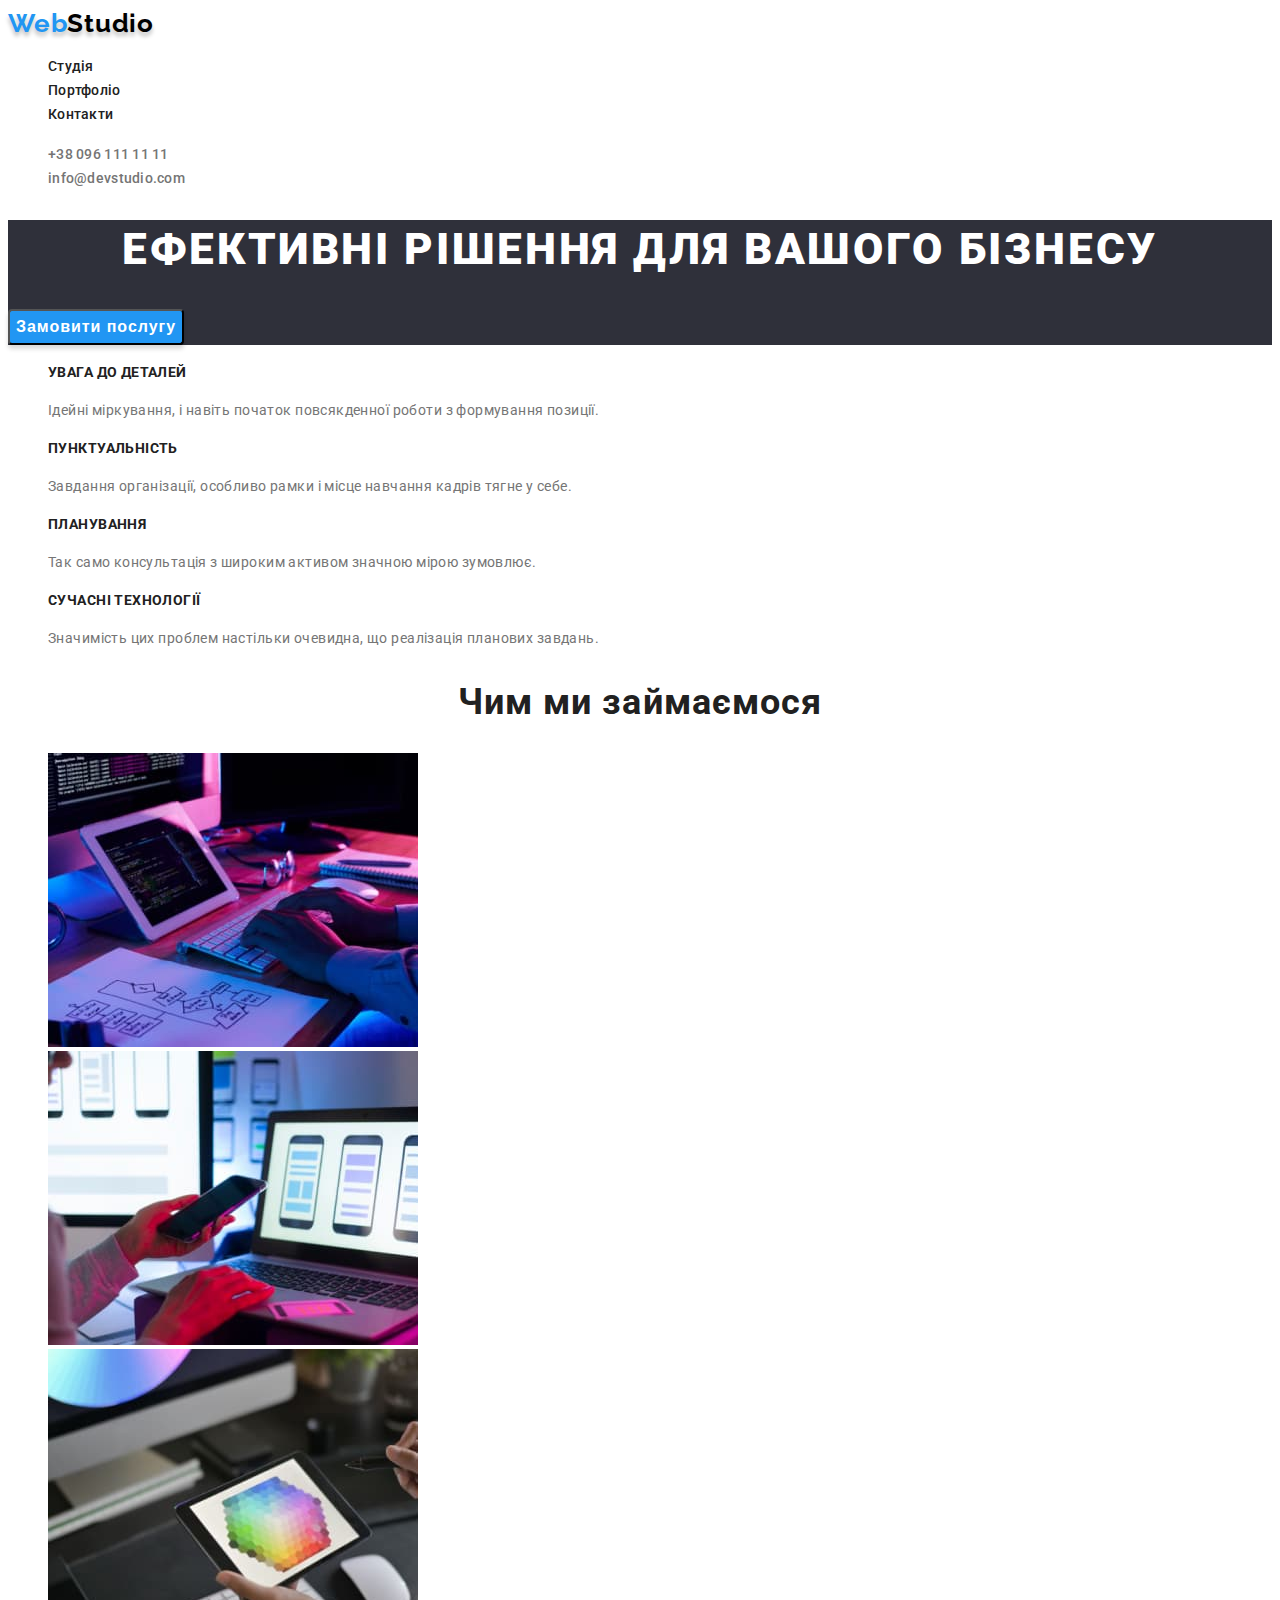
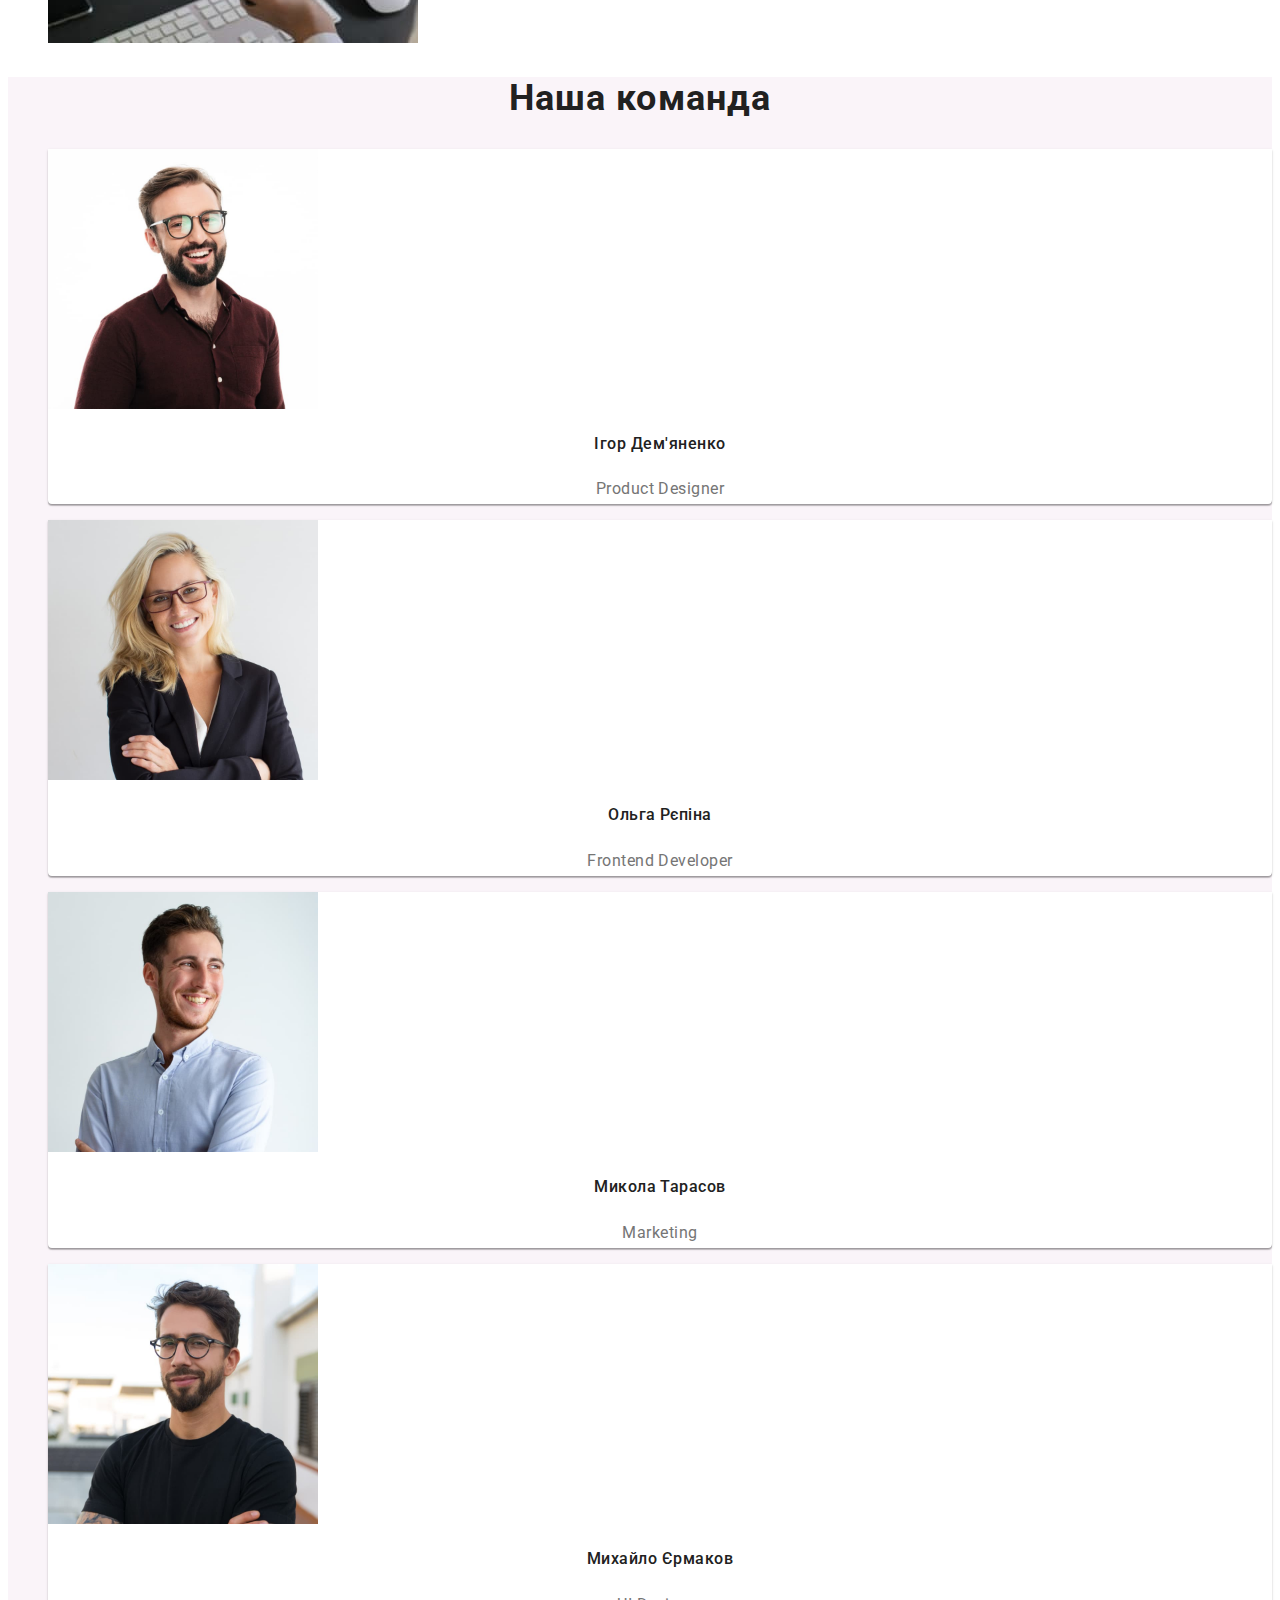
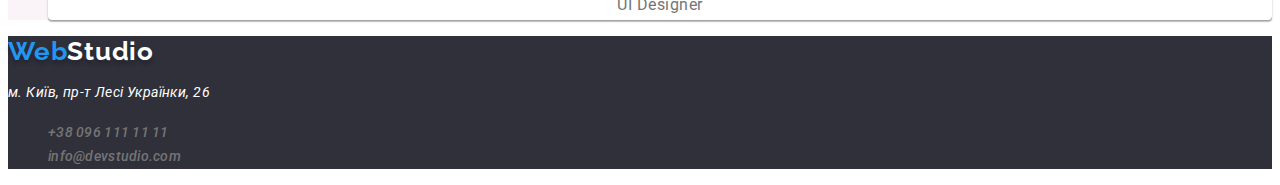
==== index.html @ f735c7c9 "done-hw2" ====
<!DOCTYPE html>
<html lang="uk">
  <head>
    <meta charset="UTF-8" />
    <meta name="viewport" content="width=device-width, initial-scale=1.0" />
    <title>Студія</title>
    <link rel="preconnect" href="https://fonts.googleapis.com" />
    <link rel="preconnect" href="https://fonts.gstatic.com" crossorigin />
    <link
      href="https://fonts.googleapis.com/css2?family=Raleway:wght@700&family=Roboto:wght@400;500;700;900&display=swap"
      rel="stylesheet"
    />
    <link rel="stylesheet" href="./css/styles.css" />
  </head>
  <body>
    <header class="header">
      <a class="logo link" href="index.html" lang="eu"
        >Web<span class="logo-color">Studio</span></a
      >
      <nav class="header-nav">
        <ul class="header-menu list">
          <li class="menu-item">
            <a class="menu-link link" href="index.html">Студія</a>
          </li>
          <li class="menu-item">
            <a class="menu-link link" href="portfolio.html">Портфоліо</a>
          </li>
          <li class="menu-item">
            <a class="menu-link link" href="#address">Контакти</a>
          </li>
        </ul>
      </nav>
      <ul class="contacts list">
        <li class="contacts-item">
          <a class="contacts-link link" href="tel:+380961111111"
            >+38 096 111 11 11</a
          >
        </li>
        <li class="contacts-item">
          <a class="contacts-link link" href="mailto:info@devstudio.com"
            >info@devstudio.com</a
          >
        </li>
      </ul>
    </header>
    <main class="main">
      <!-- Hero -->
      <section class="hero">
        <h1 class="hero-title">Ефективні рішення для вашого бізнесу</h1>
        <button type="button" class="hero-button">Замовити послугу</button>
      </section>

      <!--Наші переваги-->
      <section class="advantages">
        <h2 class="hiden-title visually-hidden">Наші переваги</h2>
        <ul class="advantages-list list">
          <li class="advantages-item">
            <h3 class="advantages-list-title">УВАГА ДО ДЕТАЛЕЙ</h3>
            <p class="advantages-text">
              Ідейні міркування, і навіть початок повсякденної роботи з
              формування позиції.
            </p>
          </li>
          <li class="advantages-item">
            <h3 class="advantages-list-title">ПУНКТУАЛЬНІСТЬ</h3>
            <p class="advantages-text">
              Завдання організації, особливо рамки і місце навчання кадрів тягне
              у себе.
            </p>
          </li>
          <li class="advantages-item">
            <h3 class="advantages-list-title">ПЛАНУВАННЯ</h3>
            <p class="advantages-text">
              Так само консультація з широким активом значною мірою зумовлює.
            </p>
          </li>
          <li class="advantages-item">
            <h3 class="advantages-list-title">СУЧАСНІ ТЕХНОЛОГІЇ</h3>
            <p class="advantages-text">
              Значимість цих проблем настільки очевидна, що реалізація планових
              завдань.
            </p>
          </li>
        </ul>
      </section>

      <!--Наші послуги-->
      <section class="services">
        <h2 class="services-title">Чим ми займаємося</h2>
        <ul class="services-list list">
          <li class="services-item">
            <img
              src="./images/box.jpg"
              alt="розробка сайтів"
              width="370"
              height="294"
            />
          </li>
          <li class="services-item">
            <img
              src="./images/box2.jpg"
              alt="розробка мобільних додатків"
              width="370"
              height="294"
            />
          </li>
          <li class="services-item">
            <img
              src="./images/box3.jpg"
              alt="веб дизайн"
              width="370"
              height="294"
            />
          </li>
        </ul>
      </section>

      <!--Наша команда-->
      <section class="team">
        <h2 class="team-title">Наша команда</h2>
        <ul class="team-list list">
          <li class="team-item">
            <img
              src="./images/team/team1.jpg"
              alt="Фото"
              width="270"
              height="260"
            />
            <h3 class="team-list-title">Ігор Дем'яненко</h3>
            <p class="team-text">Product Designer</p>
          </li>
          <li class="team-item">
            <img
              src="./images/team/team2.jpg"
              alt="Фото"
              width="270"
              height="260"
            />
            <h3 class="team-list-title">Ольга Рєпіна</h3>
            <p class="team-text">Frontend Developer</p>
          </li>
          <li class="team-item">
            <img
              src="./images/team/team3.jpg"
              alt="Фото"
              width="270"
              height="260"
            />
            <h3 class="team-list-title">Микола Тарасов</h3>
            <p class="team-text">Marketing</p>
          </li>
          <li class="team-item">
            <img
              src="./images/team/team4.jpg"
              alt="Фото"
              width="270"
              height="260"
            />
            <h3 class="team-list-title">Михайло Єрмаков</h3>
            <p class="team-text">UI Designer</p>
          </li>
        </ul>
      </section>
    </main>
    <footer class="footer">
      <a class="logo link" href="index.html" lang="eu"
        >Web<span class="logo-color-footer">Studio</span></a
      >
      <address id="address">
        <p class="address-text">м. Київ, пр-т Лесі Українки, 26</p>
        <ul class="contacts list">
          <li class="contacts-item">
            <a class="contacts-link link" href="tel:+380961111111"
              >+38 096 111 11 11</a
            >
          </li>
          <li class="contacts-item">
            <a class="contacts-link link" href="mailto:info@devstudio.com"
              >info@devstudio.com</a
            >
          </li>
        </ul>
      </address>
    </footer>
  </body>
</html>
---- css/styles.css ----
:root {
    --main-color: #fff;
    --first-color: #2F303A;
    --second-color: #FAF4F9;
    --first-text-color: #212121;
    --second-text-color: #757575;
    --hover-color: #2196F3;
    --button-first-color: #2196F3;
    --button-second-color: #FAF4F9;
    --first-lh: 1.71;
    --second-lh: 1.87;
}


body {
    font-family: "Roboto", sans-serif;
    font-style: normal;
    background-color: var(--main-color);
    color: var(--first-text-color);
}


.logo {
    text-shadow: 0px 4px 4px rgba(0, 0, 0, 0.25);
    font-family: "Raleway", sans-serif;
    font-size: 26px;
    font-weight: 700;
    line-height: 1.19;
    letter-spacing: 0.78px;
    color: var(--hover-color);
}

.logo-color {
    color: #000;
}

.logo-color-footer {
    color: var(--main-color);
}

.list {
    list-style: none;
}


.link {
    text-decoration: none;
    
}

.hiden-title, .services-title, .team-title {
    text-align: center;
    font-size: 36px;
    line-height: 1.17;
    letter-spacing: 1.08px;
}

.visually-hidden {
    position: absolute;
    width: 1px;
    height: 1px;
    margin: -1px;
    border: 0;
    padding: 0;

    white-space: nowrap;
    clip-path: inset(100%);
    clip: rect(0 0 0 0);
    overflow: hidden;
}


/*--------------------------------------- header -----------------------------------------------------*/ 

.menu-link {
    color: var(--first-text-color);
    font-size: 14px;
    font-weight: 500;
    line-height: var(--first-lh);
    letter-spacing: 0.28px;
}

.menu-link:hover, .menu-link:focus {
    color: var(--hover-color);
}

.contacts-link {
    color: var(--second-text-color);
    font-size: 14px;
    font-weight: 500;
    line-height: var(--first-lh);
    letter-spacing: 0.28px;
}
 .contacts-link:hover, .contacts-link:focus {
    color: var(--hover-color);
 }

/*--------------------------------------- hero -----------------------------------------------------*/

 .hero {
    background-color: var(--first-color)
    ;
 }

 .hero-title {
    color: var(--main-color); 
    text-align: center;
    font-size: 44px;
    font-weight: 900;
    line-height: 1.36;
    letter-spacing: 2.64px;
    text-transform: uppercase;
 }

 .hero-button {
    border-radius: 4px;
    background-color: var(--button-first-color);
    color: var(--main-color);
    text-align: center;
    font-size: 16px;
    font-weight: 700;
    line-height: var(--second-lh);
    letter-spacing: 0.96px;
    box-shadow: 0px 4px 4px 0px rgba(0, 0, 0, 0.15);
    cursor: pointer;
 }

 .hero-button:hover, .hero-button:focus {
    background-color: var(--main-color);
    color: var(--hover-color);
 }

 /*--------------------------------------- advantages -----------------------------------------------------*/


.advantages-list-title {
    font-size: 14px;
    font-weight: 700;
    line-height: var(--first-lh);
    letter-spacing: 0.42px;
    text-transform: uppercase;
}

.advantages-text {
    color: var(--second-text-color);
    font-size: 14px;
    line-height: var(--first-lh);
    letter-spacing: 0.42px;
}

 /*--------------------------------------- team -----------------------------------------------------*/

.team {
    background-color: var(--second-color);
}

.team-list-title {
    text-align: center;
    font-size: 16px;
    font-weight: 500;
    line-height: var(--second-lh);
    letter-spacing: 0.48px;
}

.team-text {
    color: var(--second-text-color);
    text-align: center;
    font-size: 16px;
    line-height: var(--second-lh);
    letter-spacing: 0.48px;
}

.team-item {
    border-radius: 0px 0px 4px 4px;
    background-color: var(--main-color);
    box-shadow: 0px 2px 1px 0px rgba(0, 0, 0, 0.20), 0px 1px 1px 0px rgba(0, 0, 0, 0.14), 0px 1px 3px 0px rgba(0, 0, 0, 0.12);
}


/*--------------------------------------- footer -----------------------------------------------------*/
.footer {
    background-color: var(--first-color);
}

.address-text {
    color: var(--main-color);
    font-size: 14px;
    line-height: var(--first-lh);
    letter-spacing: 0.42px;
}


/* ********************************************** PORTFOLIO ****************************************************** */

.portfolio-button {
    color: var(--first-text-color);
    text-align: center;
    font-size: 16px;
    font-weight: 500;
    line-height: 1.62;
    letter-spacing: 0.48px;
    border-radius: 4px;
    background-color: var(--button-second-color);
    box-shadow: 0px 2px 2px 0px rgba(0, 0, 0, 0.12), 0px 1px 2px 0px rgba(0, 0, 0, 0.08), 0px 3px 1px 0px rgba(0, 0, 0, 0.10);
    cursor: pointer;

}

.portfolio-button:hover, .portfolio-button:focus {
    background-color: var(--hover-color);
    color: var(--main-color);
}

.portfolio-item-title {
    color: var(--first-text-color);
    font-size: 18px;
    font-weight: 700;
    line-height: 2;
    letter-spacing: 1.08px;
}

.portfolio-text {
        color: var(--second-text-color);
        font-size: 16px;
        line-height: var(--second-lh);
        letter-spacing: 0.48px;
}
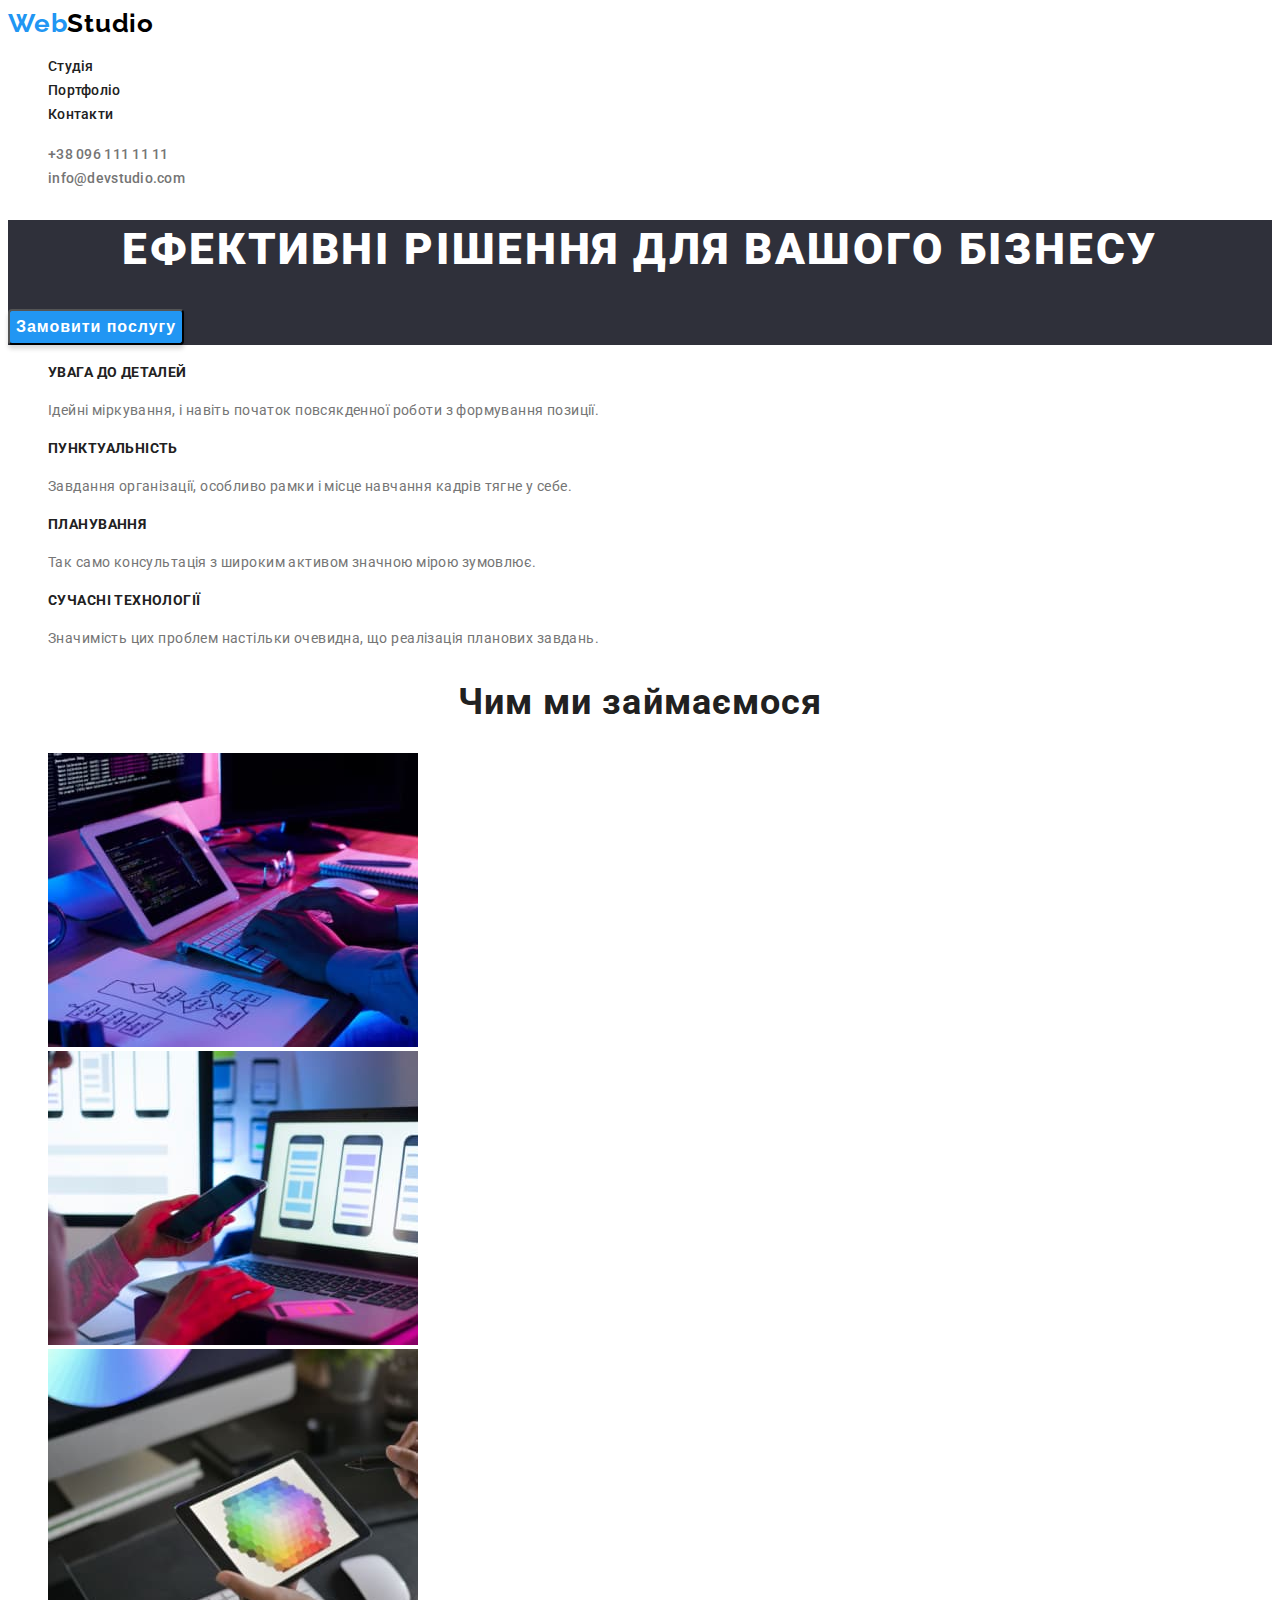
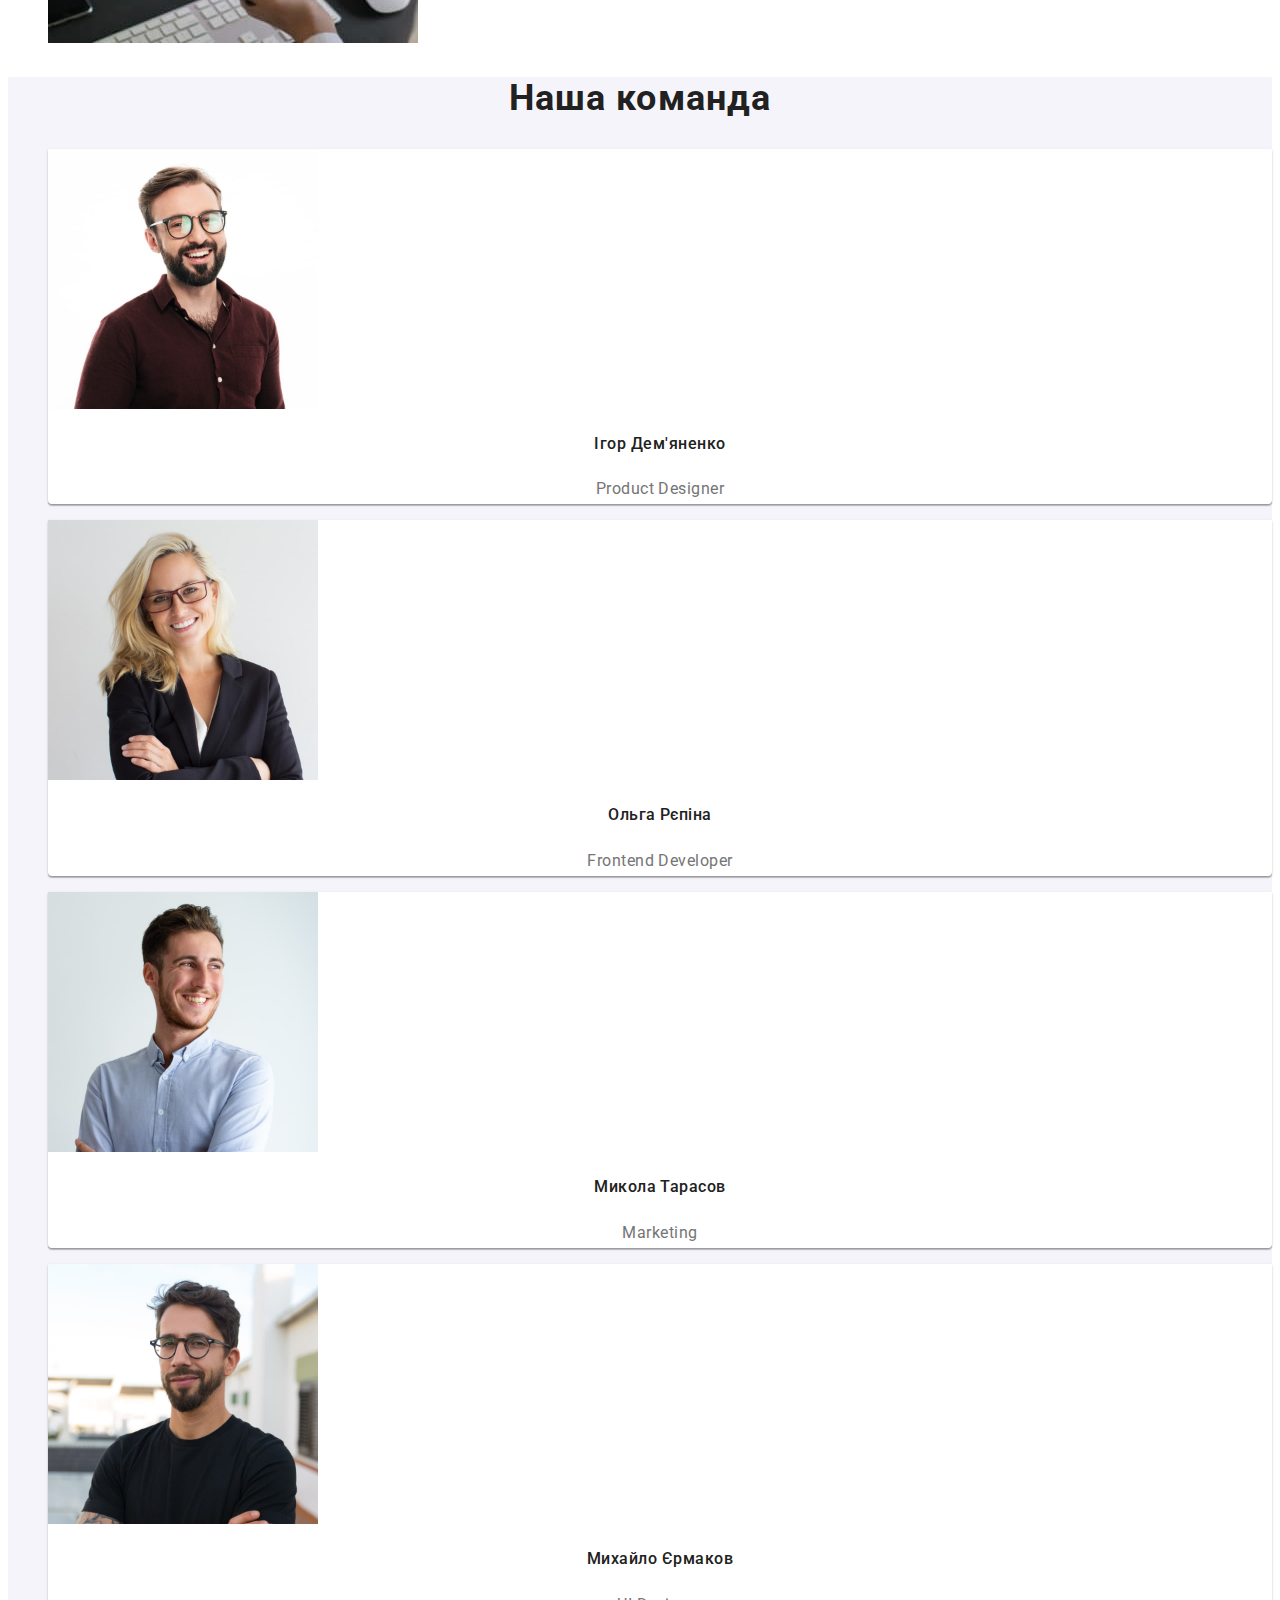
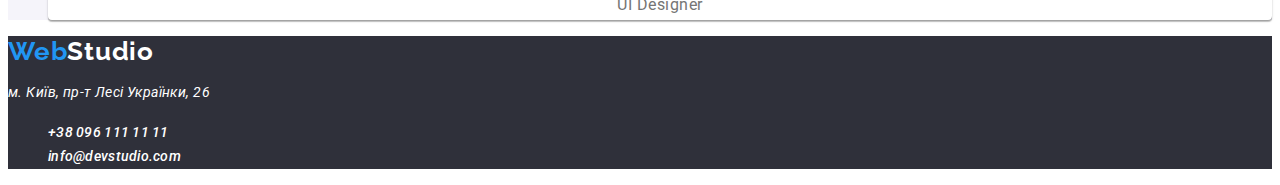
==== commit edc8cd43: "done" ====
--- a/index.html
+++ b/index.html
@@ -170,12 +170,16 @@
         <p class="address-text">м. Київ, пр-т Лесі Українки, 26</p>
         <ul class="contacts list">
           <li class="contacts-item">
-            <a class="contacts-link link" href="tel:+380961111111"
+            <a
+              class="contacts-link link contacst-footer"
+              href="tel:+380961111111"
               >+38 096 111 11 11</a
             >
           </li>
           <li class="contacts-item">
-            <a class="contacts-link link" href="mailto:info@devstudio.com"
+            <a
+              class="contacts-link link contacst-footer"
+              href="mailto:info@devstudio.com"
               >info@devstudio.com</a
             >
           </li>
--- a/css/styles.css
+++ b/css/styles.css
@@ -1,12 +1,12 @@
 :root {
     --main-color: #fff;
     --first-color: #2F303A;
-    --second-color: #FAF4F9;
+    --second-color: #F5F4FA;
     --first-text-color: #212121;
     --second-text-color: #757575;
     --hover-color: #2196F3;
     --button-first-color: #2196F3;
-    --button-second-color: #FAF4F9;
+    --button-second-color: #F5F4FA;
     --first-lh: 1.71;
     --second-lh: 1.87;
 }
@@ -21,7 +21,6 @@
 
 
 .logo {
-    text-shadow: 0px 4px 4px rgba(0, 0, 0, 0.25);
     font-family: "Raleway", sans-serif;
     font-size: 26px;
     font-weight: 700;
@@ -189,10 +188,14 @@
     letter-spacing: 0.42px;
 }
 
+.contacst-footer {
+    color: var(--main-color);
+}
+
 
 /* ********************************************** PORTFOLIO ****************************************************** */
 
-.portfolio-button {
+.filtr-button {
     color: var(--first-text-color);
     text-align: center;
     font-size: 16px;
@@ -206,7 +209,7 @@
 
 }
 
-.portfolio-button:hover, .portfolio-button:focus {
+.filtr-button:hover, .filtr-button:focus {
     background-color: var(--hover-color);
     color: var(--main-color);
 }
@@ -220,8 +223,8 @@
 }
 
 .portfolio-text {
-        color: var(--second-text-color);
-        font-size: 16px;
-        line-height: var(--second-lh);
-        letter-spacing: 0.48px;
+    color: var(--second-text-color);
+    font-size: 16px;
+    line-height: var(--second-lh);
+    letter-spacing: 0.48px;
 }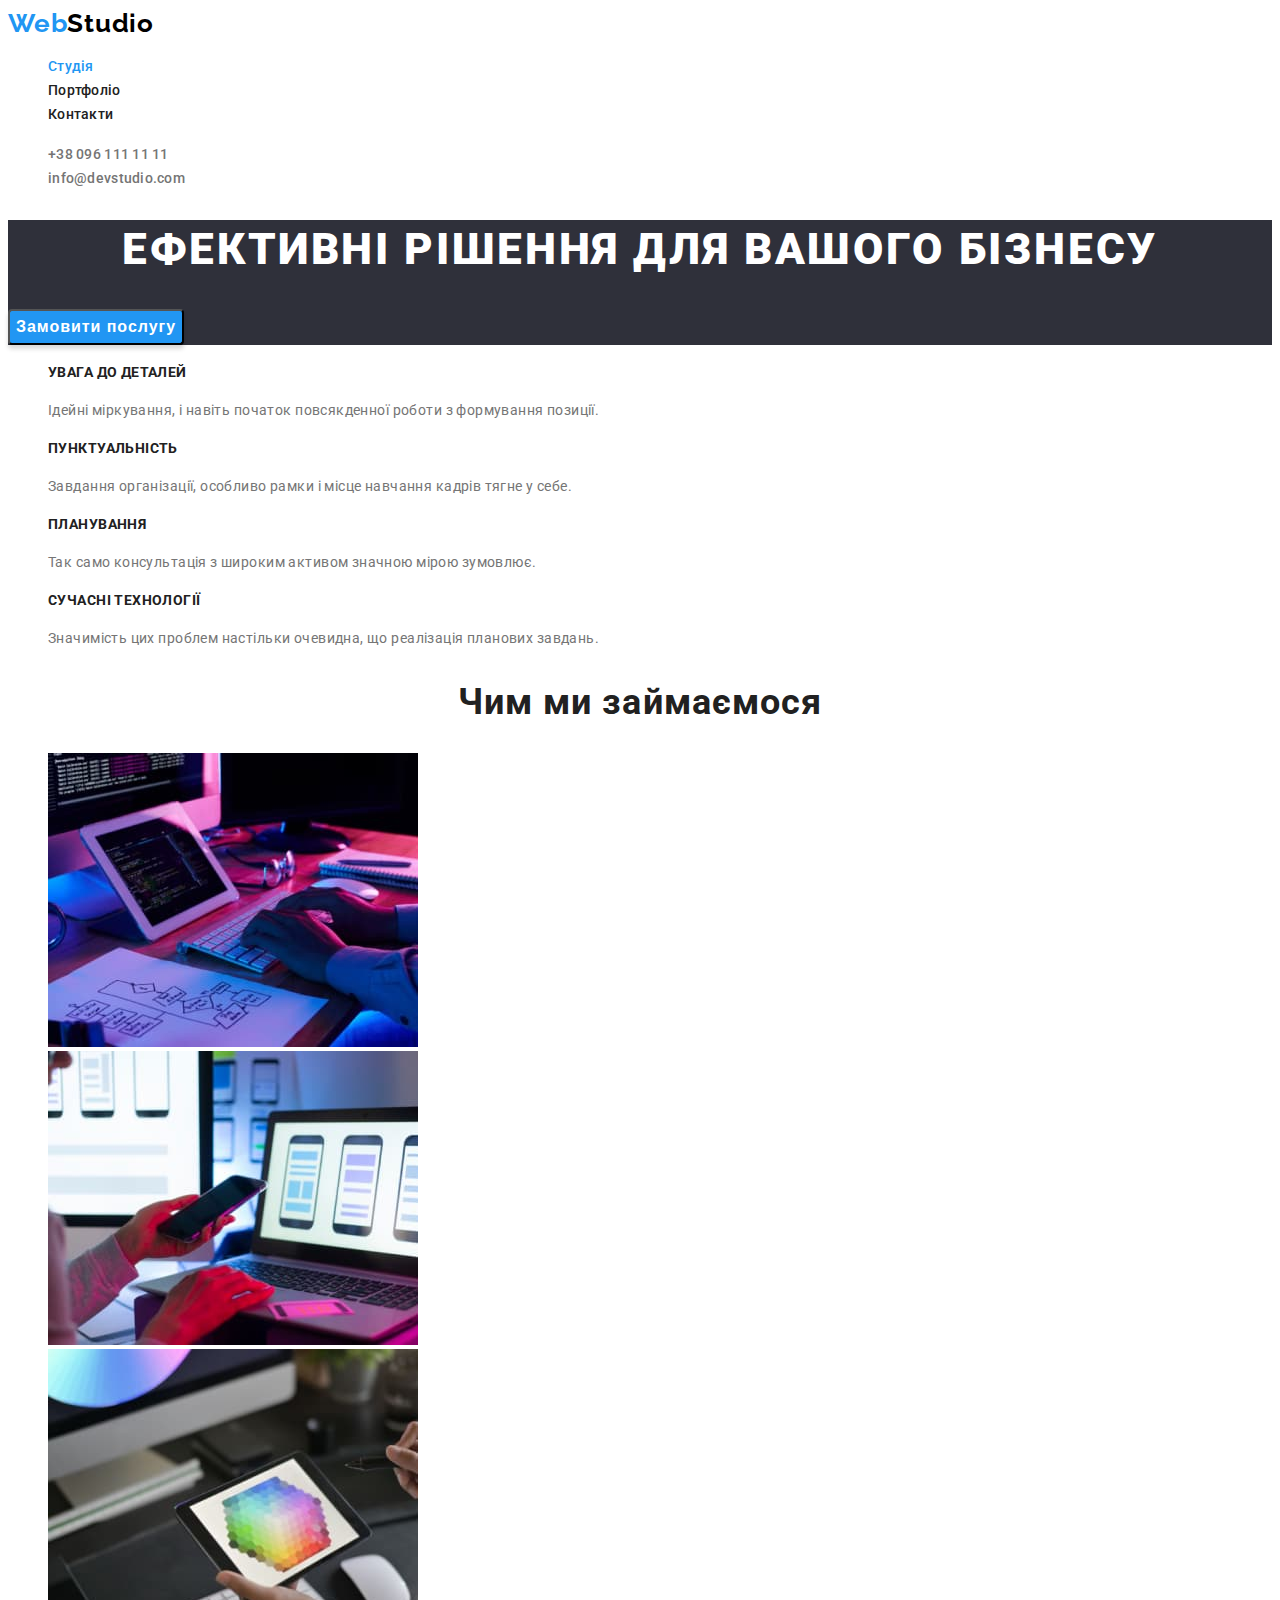
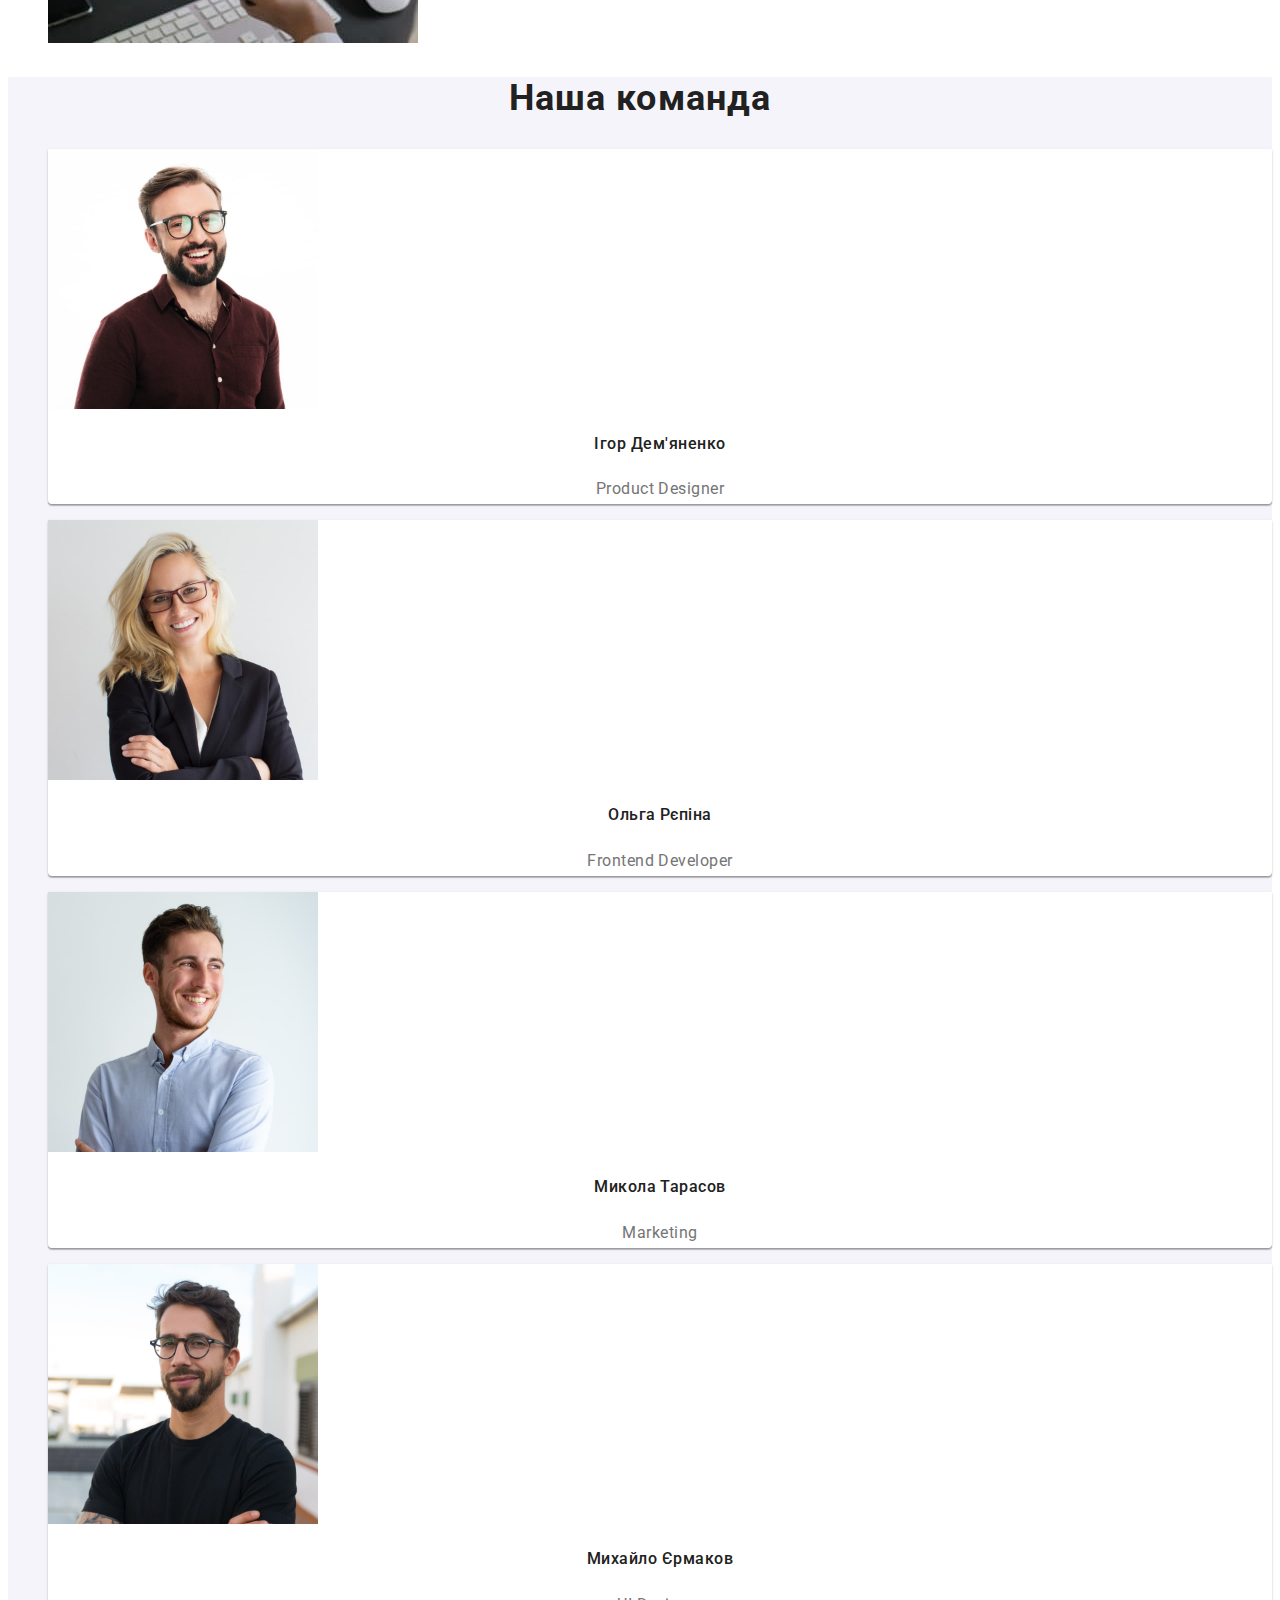
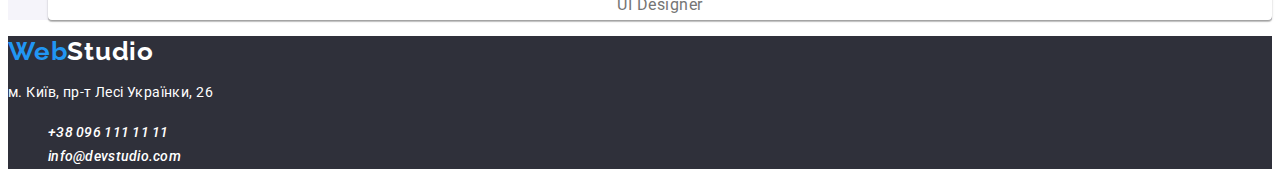
==== commit cd5df319: "done" ====
--- a/index.html
+++ b/index.html
@@ -20,7 +20,7 @@
       <nav class="header-nav">
         <ul class="header-menu list">
           <li class="menu-item">
-            <a class="menu-link link" href="index.html">Студія</a>
+            <a class="menu-link link index-color" href="index.html">Студія</a>
           </li>
           <li class="menu-item">
             <a class="menu-link link" href="portfolio.html">Портфоліо</a>
--- a/css/styles.css
+++ b/css/styles.css
@@ -68,7 +68,6 @@
     overflow: hidden;
 }
 
-
 /*--------------------------------------- header -----------------------------------------------------*/ 
 
 .menu-link {
@@ -78,10 +77,9 @@
     line-height: var(--first-lh);
     letter-spacing: 0.28px;
 }
-
-.menu-link:hover, .menu-link:focus {
-    color: var(--hover-color);
-}
+ .menu-link:hover, .menu-link:focus {
+    color: var(--hover-color);
+ }
 
 .contacts-link {
     color: var(--second-text-color);
@@ -94,6 +92,13 @@
     color: var(--hover-color);
  }
 
+ .index-color {
+    color: var(--hover-color);
+ }
+
+ .portfolio-color {
+    color: var(--hover-color);
+ }
 /*--------------------------------------- hero -----------------------------------------------------*/
 
  .hero {
@@ -186,6 +191,7 @@
     font-size: 14px;
     line-height: var(--first-lh);
     letter-spacing: 0.42px;
+    font-style: normal;
 }
 
 .contacst-footer {
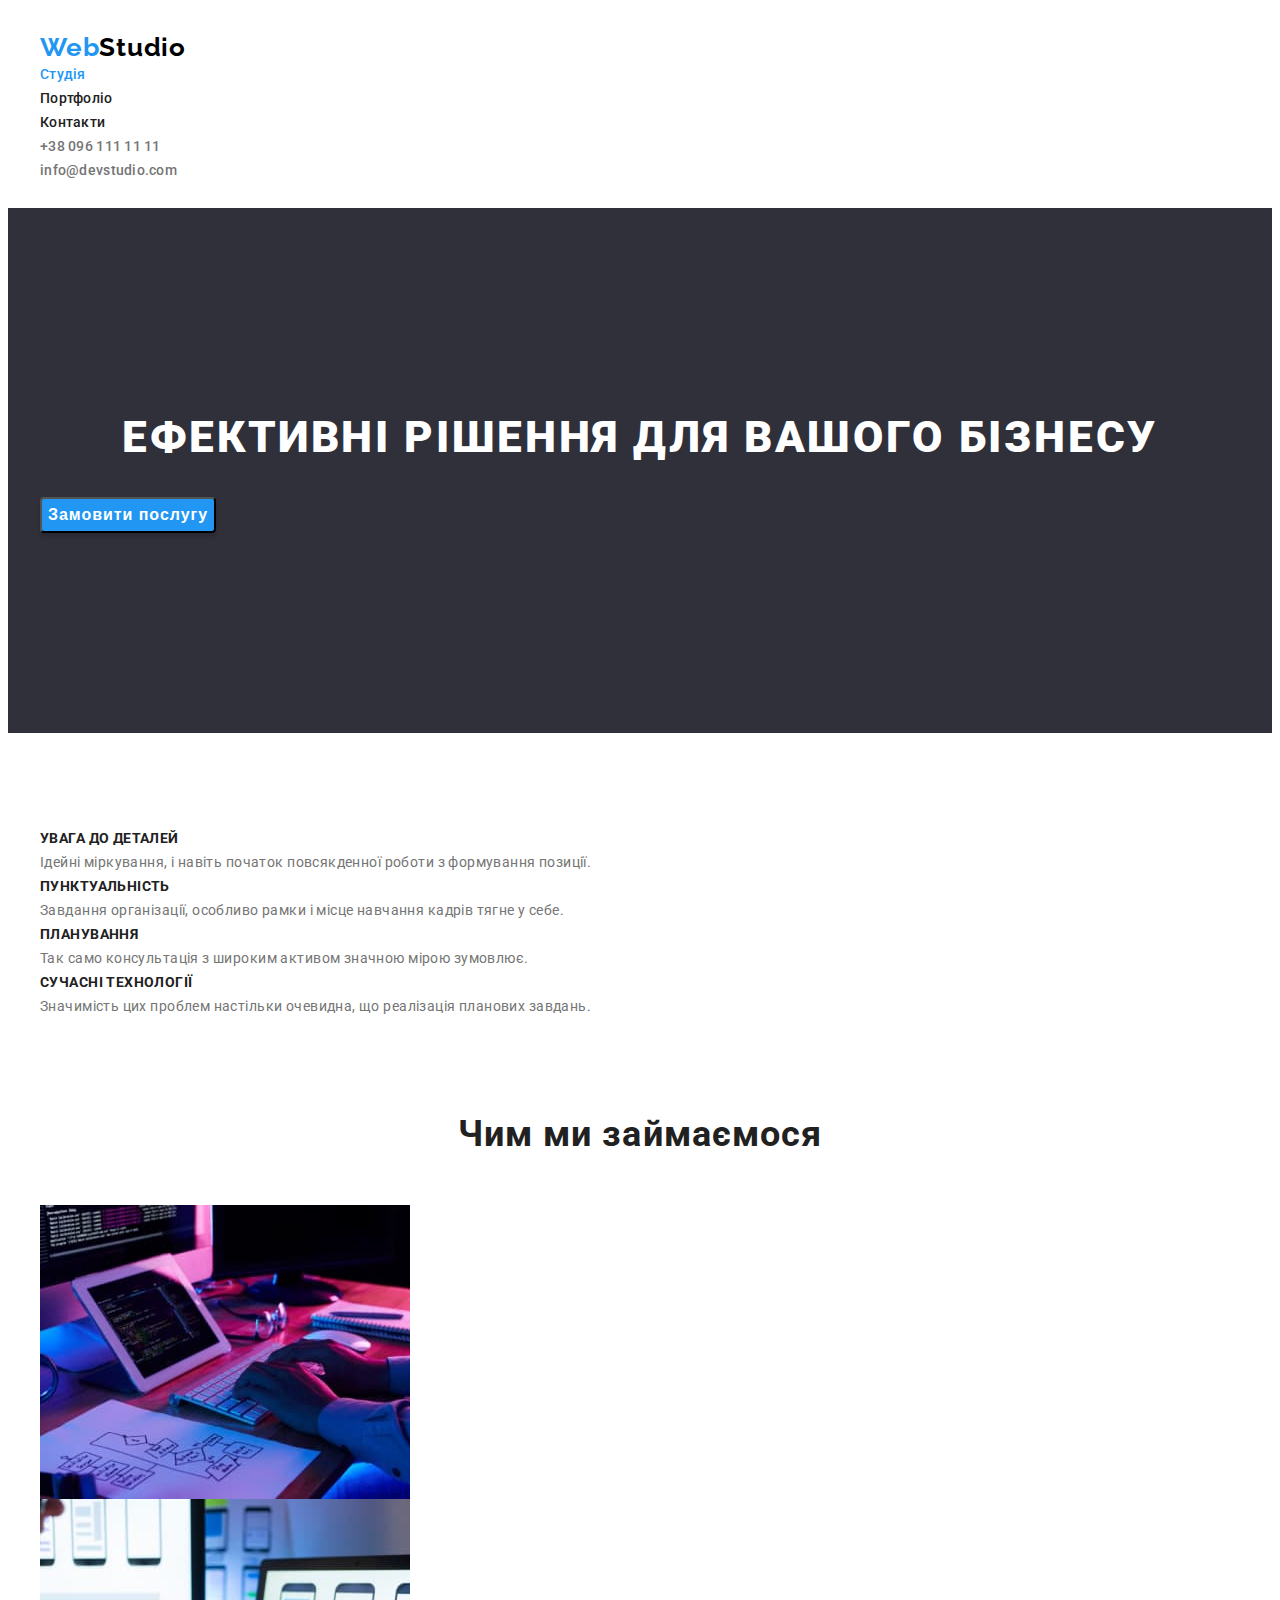
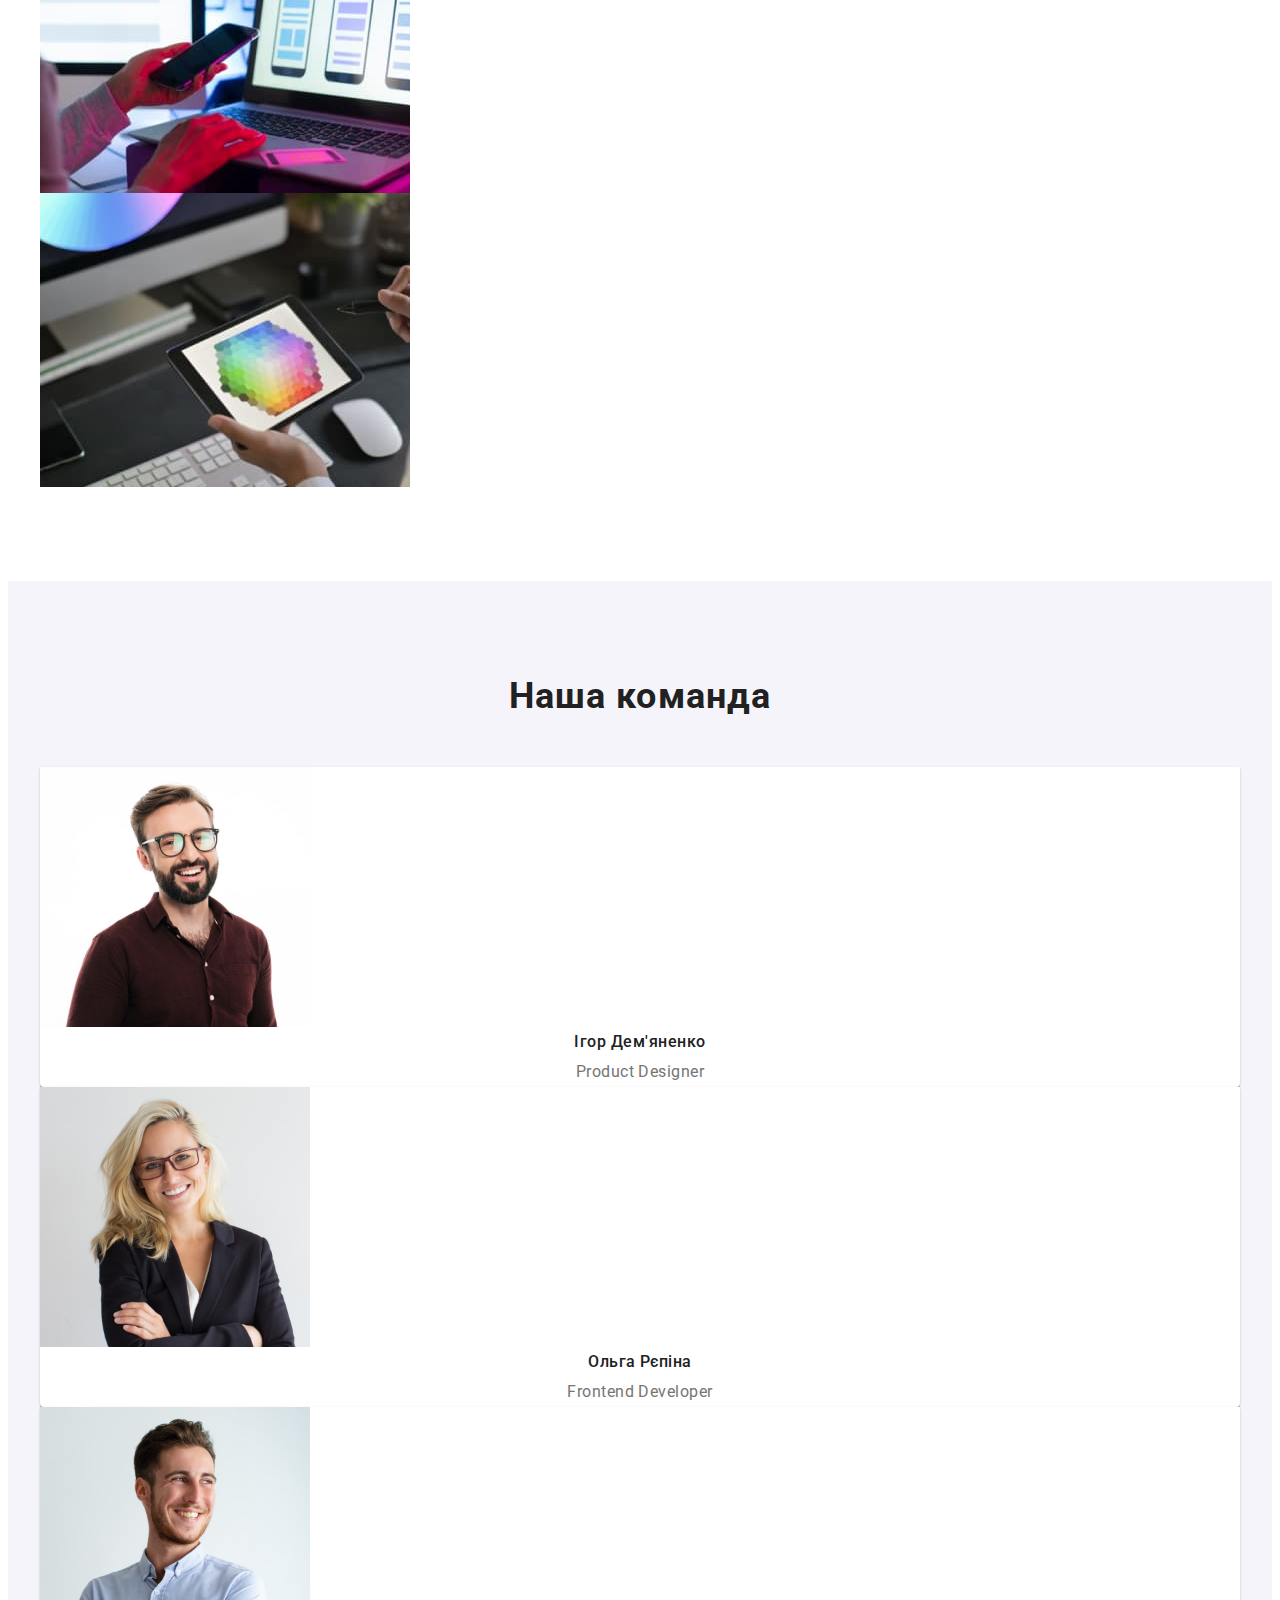
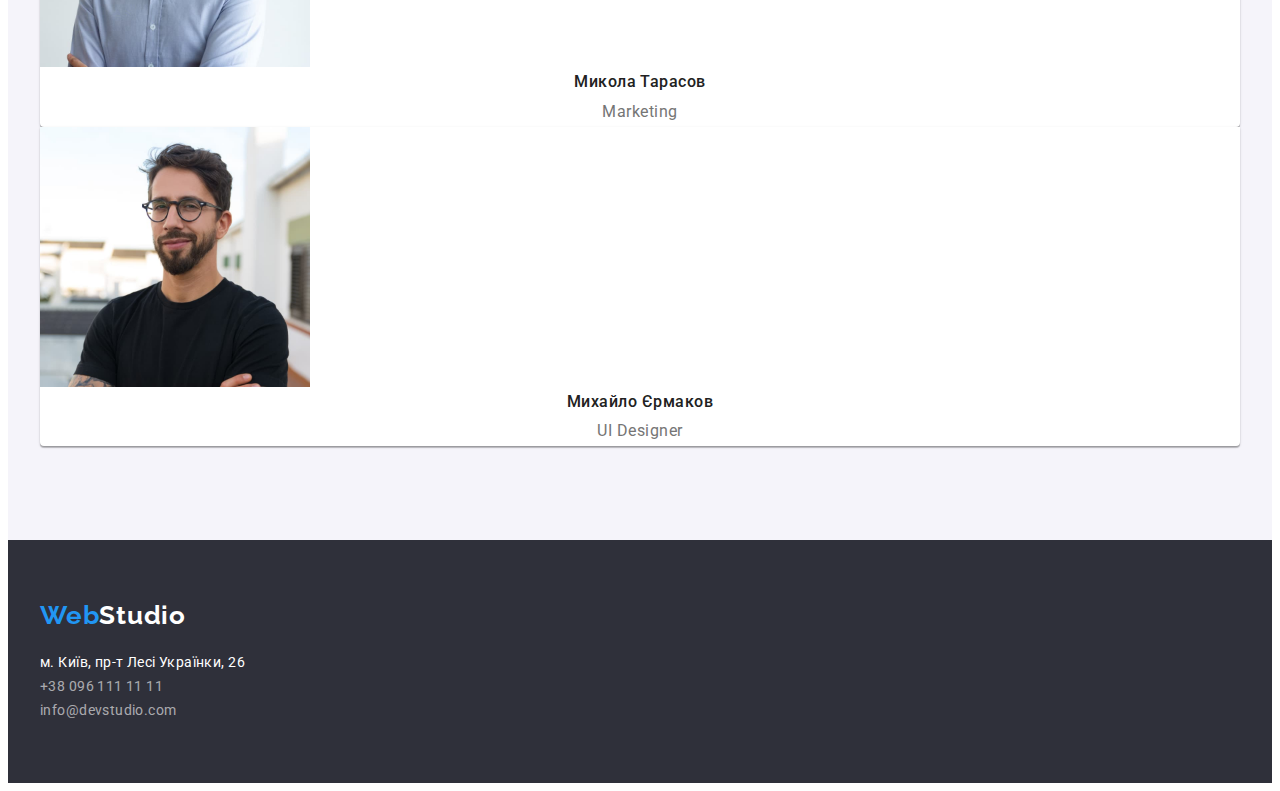
==== commit 564f3f27: "save" ====
--- a/index.html
+++ b/index.html
@@ -10,181 +10,200 @@
       href="https://fonts.googleapis.com/css2?family=Raleway:wght@700&family=Roboto:wght@400;500;700;900&display=swap"
       rel="stylesheet"
     />
+    <link
+      rel="stylesheet"
+      href="https://cdnjs.cloudflare.com/ajax/libs/modern-normalize/2.0.0/modern-normalize.min.css"
+      integrity="sha512-4xo8blKMVCiXpTaLzQSLSw3KFOVPWhm/TRtuPVc4WG6kUgjH6J03IBuG7JZPkcWMxJ5huwaBpOpnwYElP/m6wg=="
+      crossorigin="anonymous"
+      referrerpolicy="no-referrer"
+    />
     <link rel="stylesheet" href="./css/styles.css" />
   </head>
   <body>
     <header class="header">
-      <a class="logo link" href="index.html" lang="eu"
-        >Web<span class="logo-color">Studio</span></a
-      >
-      <nav class="header-nav">
-        <ul class="header-menu list">
-          <li class="menu-item">
-            <a class="menu-link link index-color" href="index.html">Студія</a>
+      <div class="container">
+        <a class="logo link" href="index.html" lang="eu"
+          >Web<span class="logo-color">Studio</span></a
+        >
+        <nav class="header-nav">
+          <ul class="header-menu list">
+            <li class="menu-item">
+              <a class="menu-link current link" href="./index.html">Студія</a>
+            </li>
+            <li class="menu-item">
+              <a class="menu-link link" href="./portfolio.html">Портфоліо</a>
+            </li>
+            <li class="menu-item">
+              <a class="menu-link link" href="#address">Контакти</a>
+            </li>
+          </ul>
+        </nav>
+        <ul class="contacts list">
+          <li class="contacts-item">
+            <a class="contacts-link link" href="tel:+380961111111"
+              >+38 096 111 11 11</a
+            >
           </li>
-          <li class="menu-item">
-            <a class="menu-link link" href="portfolio.html">Портфоліо</a>
-          </li>
-          <li class="menu-item">
-            <a class="menu-link link" href="#address">Контакти</a>
+          <li class="contacts-item">
+            <a class="contacts-link link" href="mailto:info@devstudio.com"
+              >info@devstudio.com</a
+            >
           </li>
         </ul>
-      </nav>
-      <ul class="contacts list">
-        <li class="contacts-item">
-          <a class="contacts-link link" href="tel:+380961111111"
-            >+38 096 111 11 11</a
-          >
-        </li>
-        <li class="contacts-item">
-          <a class="contacts-link link" href="mailto:info@devstudio.com"
-            >info@devstudio.com</a
-          >
-        </li>
-      </ul>
+      </div>
     </header>
     <main class="main">
       <!-- Hero -->
       <section class="hero">
-        <h1 class="hero-title">Ефективні рішення для вашого бізнесу</h1>
-        <button type="button" class="hero-button">Замовити послугу</button>
+        <div class="container">
+          <h1 class="hero-title">Ефективні рішення для вашого бізнесу</h1>
+          <button type="button" class="hero-button">Замовити послугу</button>
+        </div>
       </section>
 
       <!--Наші переваги-->
       <section class="advantages">
-        <h2 class="hiden-title visually-hidden">Наші переваги</h2>
-        <ul class="advantages-list list">
-          <li class="advantages-item">
-            <h3 class="advantages-list-title">УВАГА ДО ДЕТАЛЕЙ</h3>
-            <p class="advantages-text">
-              Ідейні міркування, і навіть початок повсякденної роботи з
-              формування позиції.
-            </p>
-          </li>
-          <li class="advantages-item">
-            <h3 class="advantages-list-title">ПУНКТУАЛЬНІСТЬ</h3>
-            <p class="advantages-text">
-              Завдання організації, особливо рамки і місце навчання кадрів тягне
-              у себе.
-            </p>
-          </li>
-          <li class="advantages-item">
-            <h3 class="advantages-list-title">ПЛАНУВАННЯ</h3>
-            <p class="advantages-text">
-              Так само консультація з широким активом значною мірою зумовлює.
-            </p>
-          </li>
-          <li class="advantages-item">
-            <h3 class="advantages-list-title">СУЧАСНІ ТЕХНОЛОГІЇ</h3>
-            <p class="advantages-text">
-              Значимість цих проблем настільки очевидна, що реалізація планових
-              завдань.
-            </p>
-          </li>
-        </ul>
+        <div class="container">
+          <h2 class="hiden-title visually-hidden">Наші переваги</h2>
+          <ul class="advantages-list list">
+            <li class="advantages-item">
+              <h3 class="advantages-list-title">УВАГА ДО ДЕТАЛЕЙ</h3>
+              <p class="advantages-text">
+                Ідейні міркування, і навіть початок повсякденної роботи з
+                формування позиції.
+              </p>
+            </li>
+            <li class="advantages-item">
+              <h3 class="advantages-list-title">ПУНКТУАЛЬНІСТЬ</h3>
+              <p class="advantages-text">
+                Завдання організації, особливо рамки і місце навчання кадрів
+                тягне у себе.
+              </p>
+            </li>
+            <li class="advantages-item">
+              <h3 class="advantages-list-title">ПЛАНУВАННЯ</h3>
+              <p class="advantages-text">
+                Так само консультація з широким активом значною мірою зумовлює.
+              </p>
+            </li>
+            <li class="advantages-item">
+              <h3 class="advantages-list-title">СУЧАСНІ ТЕХНОЛОГІЇ</h3>
+              <p class="advantages-text">
+                Значимість цих проблем настільки очевидна, що реалізація
+                планових завдань.
+              </p>
+            </li>
+          </ul>
+        </div>
       </section>
 
       <!--Наші послуги-->
       <section class="services">
-        <h2 class="services-title">Чим ми займаємося</h2>
-        <ul class="services-list list">
-          <li class="services-item">
-            <img
-              src="./images/box.jpg"
-              alt="розробка сайтів"
-              width="370"
-              height="294"
-            />
-          </li>
-          <li class="services-item">
-            <img
-              src="./images/box2.jpg"
-              alt="розробка мобільних додатків"
-              width="370"
-              height="294"
-            />
-          </li>
-          <li class="services-item">
-            <img
-              src="./images/box3.jpg"
-              alt="веб дизайн"
-              width="370"
-              height="294"
-            />
-          </li>
-        </ul>
+        <div class="container">
+          <h2 class="services-title">Чим ми займаємося</h2>
+          <ul class="services-list list">
+            <li class="services-item">
+              <img
+                src="./images/box.jpg"
+                alt="розробка сайтів"
+                width="370"
+                height="294"
+              />
+            </li>
+            <li class="services-item">
+              <img
+                src="./images/box2.jpg"
+                alt="розробка мобільних додатків"
+                width="370"
+                height="294"
+              />
+            </li>
+            <li class="services-item">
+              <img
+                src="./images/box3.jpg"
+                alt="веб дизайн"
+                width="370"
+                height="294"
+              />
+            </li>
+          </ul>
+        </div>
       </section>
 
       <!--Наша команда-->
       <section class="team">
-        <h2 class="team-title">Наша команда</h2>
-        <ul class="team-list list">
-          <li class="team-item">
-            <img
-              src="./images/team/team1.jpg"
-              alt="Фото"
-              width="270"
-              height="260"
-            />
-            <h3 class="team-list-title">Ігор Дем'яненко</h3>
-            <p class="team-text">Product Designer</p>
-          </li>
-          <li class="team-item">
-            <img
-              src="./images/team/team2.jpg"
-              alt="Фото"
-              width="270"
-              height="260"
-            />
-            <h3 class="team-list-title">Ольга Рєпіна</h3>
-            <p class="team-text">Frontend Developer</p>
-          </li>
-          <li class="team-item">
-            <img
-              src="./images/team/team3.jpg"
-              alt="Фото"
-              width="270"
-              height="260"
-            />
-            <h3 class="team-list-title">Микола Тарасов</h3>
-            <p class="team-text">Marketing</p>
-          </li>
-          <li class="team-item">
-            <img
-              src="./images/team/team4.jpg"
-              alt="Фото"
-              width="270"
-              height="260"
-            />
-            <h3 class="team-list-title">Михайло Єрмаков</h3>
-            <p class="team-text">UI Designer</p>
-          </li>
-        </ul>
+        <div class="container">
+          <h2 class="team-title">Наша команда</h2>
+          <ul class="team-list list">
+            <li class="team-item">
+              <img
+                src="./images/team/team1.jpg"
+                alt="Фото"
+                width="270"
+                height="260"
+              />
+              <h3 class="team-list-title">Ігор Дем'яненко</h3>
+              <p class="team-text">Product Designer</p>
+            </li>
+            <li class="team-item">
+              <img
+                src="./images/team/team2.jpg"
+                alt="Фото"
+                width="270"
+                height="260"
+              />
+              <h3 class="team-list-title">Ольга Рєпіна</h3>
+              <p class="team-text">Frontend Developer</p>
+            </li>
+            <li class="team-item">
+              <img
+                src="./images/team/team3.jpg"
+                alt="Фото"
+                width="270"
+                height="260"
+              />
+              <h3 class="team-list-title">Микола Тарасов</h3>
+              <p class="team-text">Marketing</p>
+            </li>
+            <li class="team-item">
+              <img
+                src="./images/team/team4.jpg"
+                alt="Фото"
+                width="270"
+                height="260"
+              />
+              <h3 class="team-list-title">Михайло Єрмаков</h3>
+              <p class="team-text">UI Designer</p>
+            </li>
+          </ul>
+        </div>
       </section>
     </main>
     <footer class="footer">
-      <a class="logo link" href="index.html" lang="eu"
-        >Web<span class="logo-color-footer">Studio</span></a
-      >
-      <address id="address">
-        <p class="address-text">м. Київ, пр-т Лесі Українки, 26</p>
-        <ul class="contacts list">
-          <li class="contacts-item">
-            <a
-              class="contacts-link link contacst-footer"
-              href="tel:+380961111111"
-              >+38 096 111 11 11</a
-            >
-          </li>
-          <li class="contacts-item">
-            <a
-              class="contacts-link link contacst-footer"
-              href="mailto:info@devstudio.com"
-              >info@devstudio.com</a
-            >
-          </li>
-        </ul>
-      </address>
+      <div class="container">
+        <a class="logo link" href="index.html" lang="eu"
+          >Web<span class="logo-color-footer">Studio</span></a
+        >
+        <address id="address">
+          <p class="address-text">м. Київ, пр-т Лесі Українки, 26</p>
+          <ul class="contacts list">
+            <li class="contacts-item">
+              <a
+                class="contacts-link link contacst-footer"
+                href="tel:+380961111111"
+                >+38 096 111 11 11</a
+              >
+            </li>
+            <li class="contacts-item">
+              <a
+                class="contacts-link link contacst-footer"
+                href="mailto:info@devstudio.com"
+                >info@devstudio.com</a
+              >
+            </li>
+          </ul>
+        </address>
+      </div>
     </footer>
   </body>
 </html>
--- a/css/styles.css
+++ b/css/styles.css
@@ -11,6 +11,25 @@
     --second-lh: 1.87;
 }
 
+p, h1, h2, h3, h4, h5, h6 {
+    margin: 0;
+}
+
+ul, ol {
+    margin: 0;
+    padding: 0;
+}
+
+img {
+    display: block;
+}
+
+.container {
+    width: 1200px;
+    padding-left: 15px;
+    padding-right: 15px;
+    margin: 0 auto;
+}
 
 body {
     font-family: "Roboto", sans-serif;
@@ -70,6 +89,10 @@
 
 /*--------------------------------------- header -----------------------------------------------------*/ 
 
+.header {
+    padding: 24px 0 25px;
+}
+
 .menu-link {
     color: var(--first-text-color);
     font-size: 14px;
@@ -92,18 +115,15 @@
     color: var(--hover-color);
  }
 
- .index-color {
-    color: var(--hover-color);
- }
-
- .portfolio-color {
+ .header-menu .menu-item .menu-link.current {
     color: var(--hover-color);
  }
 /*--------------------------------------- hero -----------------------------------------------------*/
 
  .hero {
-    background-color: var(--first-color)
-    ;
+    background-color: var(--first-color);
+    padding-top: 200px;
+    padding-bottom: 200px;
  }
 
  .hero-title {
@@ -114,6 +134,7 @@
     line-height: 1.36;
     letter-spacing: 2.64px;
     text-transform: uppercase;
+    margin-bottom: 30px;
  }
 
  .hero-button {
@@ -136,6 +157,10 @@
 
  /*--------------------------------------- advantages -----------------------------------------------------*/
 
+ .advantages {
+    padding-top: 94px;
+    padding-bottom: 94px;
+ }
 
 .advantages-list-title {
     font-size: 14px;
@@ -152,10 +177,27 @@
     letter-spacing: 0.42px;
 }
 
+/*--------------------------------------- service -----------------------------------------------------*/
+
+.services {
+    padding-bottom: 94px;
+}
+
+.services-title {
+    margin-bottom: 50px;
+}
+
+
  /*--------------------------------------- team -----------------------------------------------------*/
 
 .team {
     background-color: var(--second-color);
+    padding-top: 94px;
+    padding-bottom: 94px;
+}
+
+.team-title {
+    margin-bottom: 50px;
 }
 
 .team-list-title {
@@ -184,6 +226,8 @@
 /*--------------------------------------- footer -----------------------------------------------------*/
 .footer {
     background-color: var(--first-color);
+    padding-top: 60px;
+    padding-bottom: 60px;
 }
 
 .address-text {
@@ -192,14 +236,30 @@
     line-height: var(--first-lh);
     letter-spacing: 0.42px;
     font-style: normal;
+    margin-top: 20px;
 }
 
 .contacst-footer {
-    color: var(--main-color);
+    color: rgba(255, 255, 255, 0.60);
+    font-size: 14px;
+    font-style: normal;
+    font-weight: 400;
+    line-height: var(--first-lh);
+    letter-spacing: 0.42px;
 }
 
 
 /* ********************************************** PORTFOLIO ****************************************************** */
+
+.portfolio {
+    padding-top: 94px;
+    padding-bottom: 94px;
+}
+.portfolio-filtr {
+    margin-bottom: 50px;
+}
+
+
 
 .filtr-button {
     color: var(--first-text-color);
@@ -233,4 +293,8 @@
     font-size: 16px;
     line-height: var(--second-lh);
     letter-spacing: 0.48px;
-}+}
+
+
+
+/*  */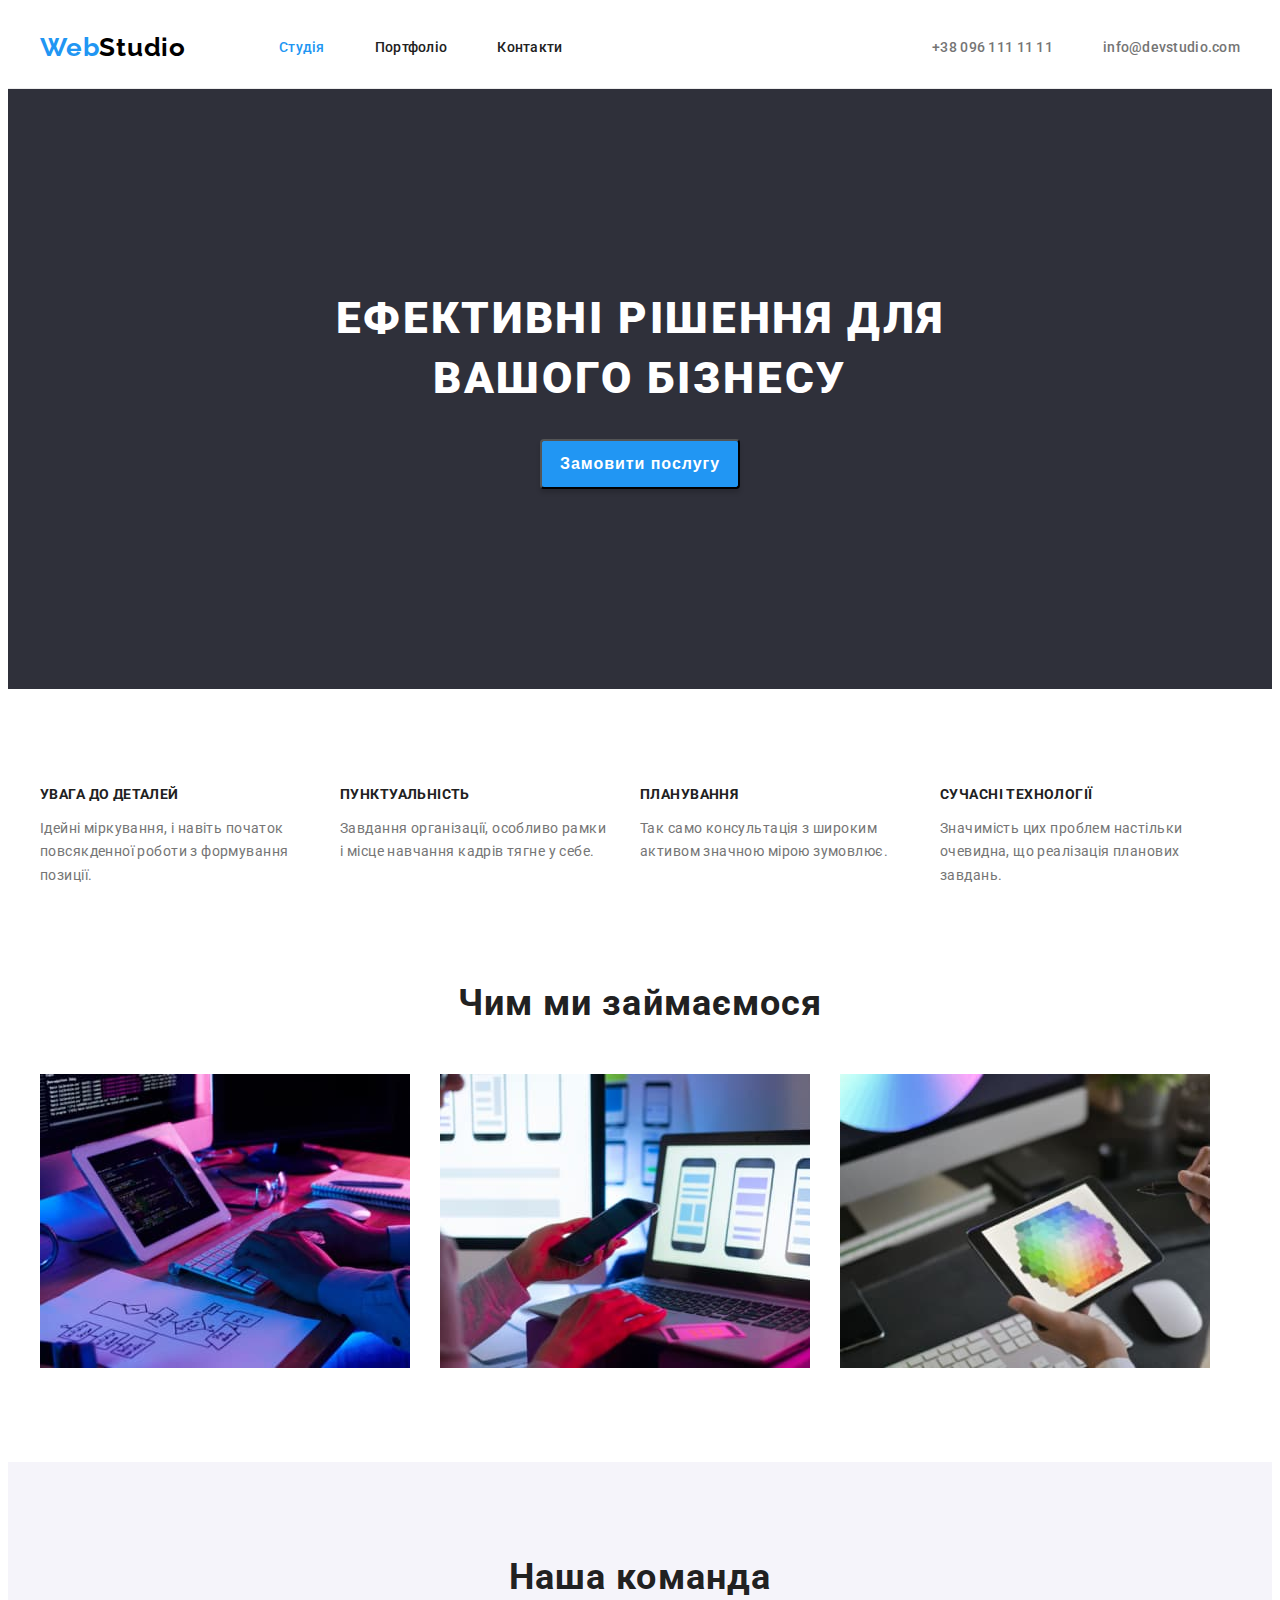
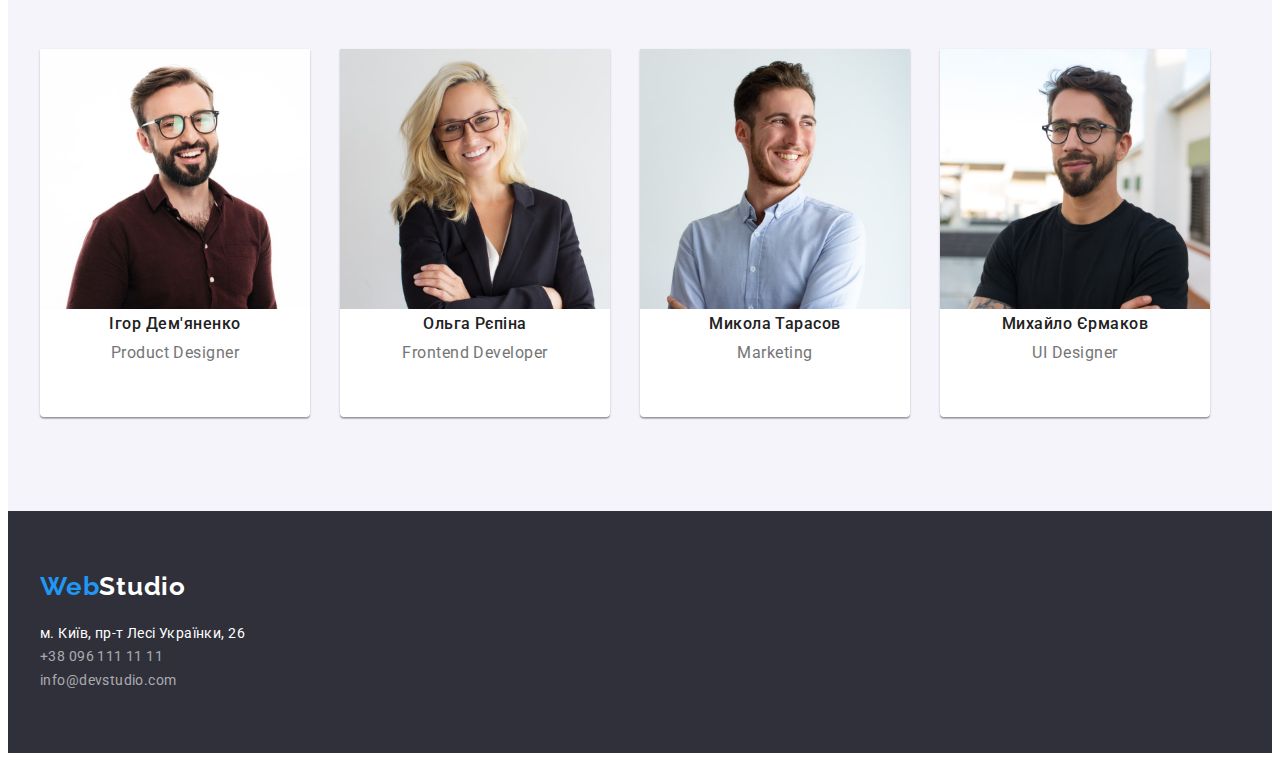
==== commit 9aeef3a4: "save" ====
--- a/index.html
+++ b/index.html
@@ -21,8 +21,8 @@
   </head>
   <body>
     <header class="header">
-      <div class="container">
-        <a class="logo link" href="index.html" lang="eu"
+      <div class="container header-container">
+        <a class="logo header-logo link" href="index.html" lang="eu"
           >Web<span class="logo-color">Studio</span></a
         >
         <nav class="header-nav">
@@ -38,7 +38,7 @@
             </li>
           </ul>
         </nav>
-        <ul class="contacts list">
+        <ul class="contacts list contacts-header">
           <li class="contacts-item">
             <a class="contacts-link link" href="tel:+380961111111"
               >+38 096 111 11 11</a
@@ -55,7 +55,7 @@
     <main class="main">
       <!-- Hero -->
       <section class="hero">
-        <div class="container">
+        <div class="container hero-container">
           <h1 class="hero-title">Ефективні рішення для вашого бізнесу</h1>
           <button type="button" class="hero-button">Замовити послугу</button>
         </div>
--- a/css/styles.css
+++ b/css/styles.css
@@ -90,7 +90,9 @@
 /*--------------------------------------- header -----------------------------------------------------*/ 
 
 .header {
-    padding: 24px 0 25px;
+    padding-top: 24px;
+    padding-bottom: 25px;
+    border-bottom: 1px solid #ECECEC;
 }
 
 .menu-link {
@@ -117,6 +119,28 @@
 
  .header-menu .menu-item .menu-link.current {
     color: var(--hover-color);
+ }
+
+ .header-container {
+    display: flex;
+    align-items: center;
+ }
+
+ .header-menu {
+    display: flex;
+    align-items: center;
+    gap: 50px;
+ }
+
+ .contacts-header {
+     display: flex;
+     align-items: center;
+     margin-left: auto;
+     gap: 50px;
+ }
+
+ .header-logo {
+    margin-right: 93px;
  }
 /*--------------------------------------- hero -----------------------------------------------------*/
 
@@ -135,6 +159,7 @@
     letter-spacing: 2.64px;
     text-transform: uppercase;
     margin-bottom: 30px;
+    max-width: 696px;
  }
 
  .hero-button {
@@ -146,13 +171,23 @@
     font-weight: 700;
     line-height: var(--second-lh);
     letter-spacing: 0.96px;
-    box-shadow: 0px 4px 4px 0px rgba(0, 0, 0, 0.15);
+    border-radius: 4px;
+    box-shadow: 0 4px 4px 0 rgba(0, 0, 0, 0.15);
     cursor: pointer;
+    min-width: 200px;
+    min-height: 50px;
  }
 
  .hero-button:hover, .hero-button:focus {
-    background-color: var(--main-color);
-    color: var(--hover-color);
+    background-color: #188CE8;
+    color: var(--main-color);
+    min-width: 216px;
+ }
+
+ .hero-container {
+     display: flex;
+     flex-direction: column;
+     align-items: center;
  }
 
  /*--------------------------------------- advantages -----------------------------------------------------*/
@@ -168,6 +203,7 @@
     line-height: var(--first-lh);
     letter-spacing: 0.42px;
     text-transform: uppercase;
+    margin-bottom: 10px;
 }
 
 .advantages-text {
@@ -177,6 +213,15 @@
     letter-spacing: 0.42px;
 }
 
+.advantages-list {
+    display: flex;
+    gap: 30px;
+}
+
+.advantages-item {
+    max-width: 270px;
+}
+
 /*--------------------------------------- service -----------------------------------------------------*/
 
 .services {
@@ -187,6 +232,10 @@
     margin-bottom: 50px;
 }
 
+.services-list {
+    display: flex;
+    gap: 30px;
+}
 
  /*--------------------------------------- team -----------------------------------------------------*/
 
@@ -220,9 +269,14 @@
     border-radius: 0px 0px 4px 4px;
     background-color: var(--main-color);
     box-shadow: 0px 2px 1px 0px rgba(0, 0, 0, 0.20), 0px 1px 1px 0px rgba(0, 0, 0, 0.14), 0px 1px 3px 0px rgba(0, 0, 0, 0.12);
-}
-
-
+    width: 270px;
+    height: 368px;
+}
+
+.team-list {
+    display: flex;
+    gap: 30px;
+}
 /*--------------------------------------- footer -----------------------------------------------------*/
 .footer {
     background-color: var(--first-color);
@@ -272,6 +326,7 @@
     background-color: var(--button-second-color);
     box-shadow: 0px 2px 2px 0px rgba(0, 0, 0, 0.12), 0px 1px 2px 0px rgba(0, 0, 0, 0.08), 0px 3px 1px 0px rgba(0, 0, 0, 0.10);
     cursor: pointer;
+    padding: 6px 22px 6px 22px;
 
 }
 
@@ -295,6 +350,17 @@
     letter-spacing: 0.48px;
 }
 
-
+.portfolio-list {
+    display: flex;
+    flex-wrap: wrap;
+    justify-content: space-between;
+    gap: 30px;
+
+}
+
+.portfolio-item {
+    width: 370px;
+    height: 404px;
+}
 
 /*  */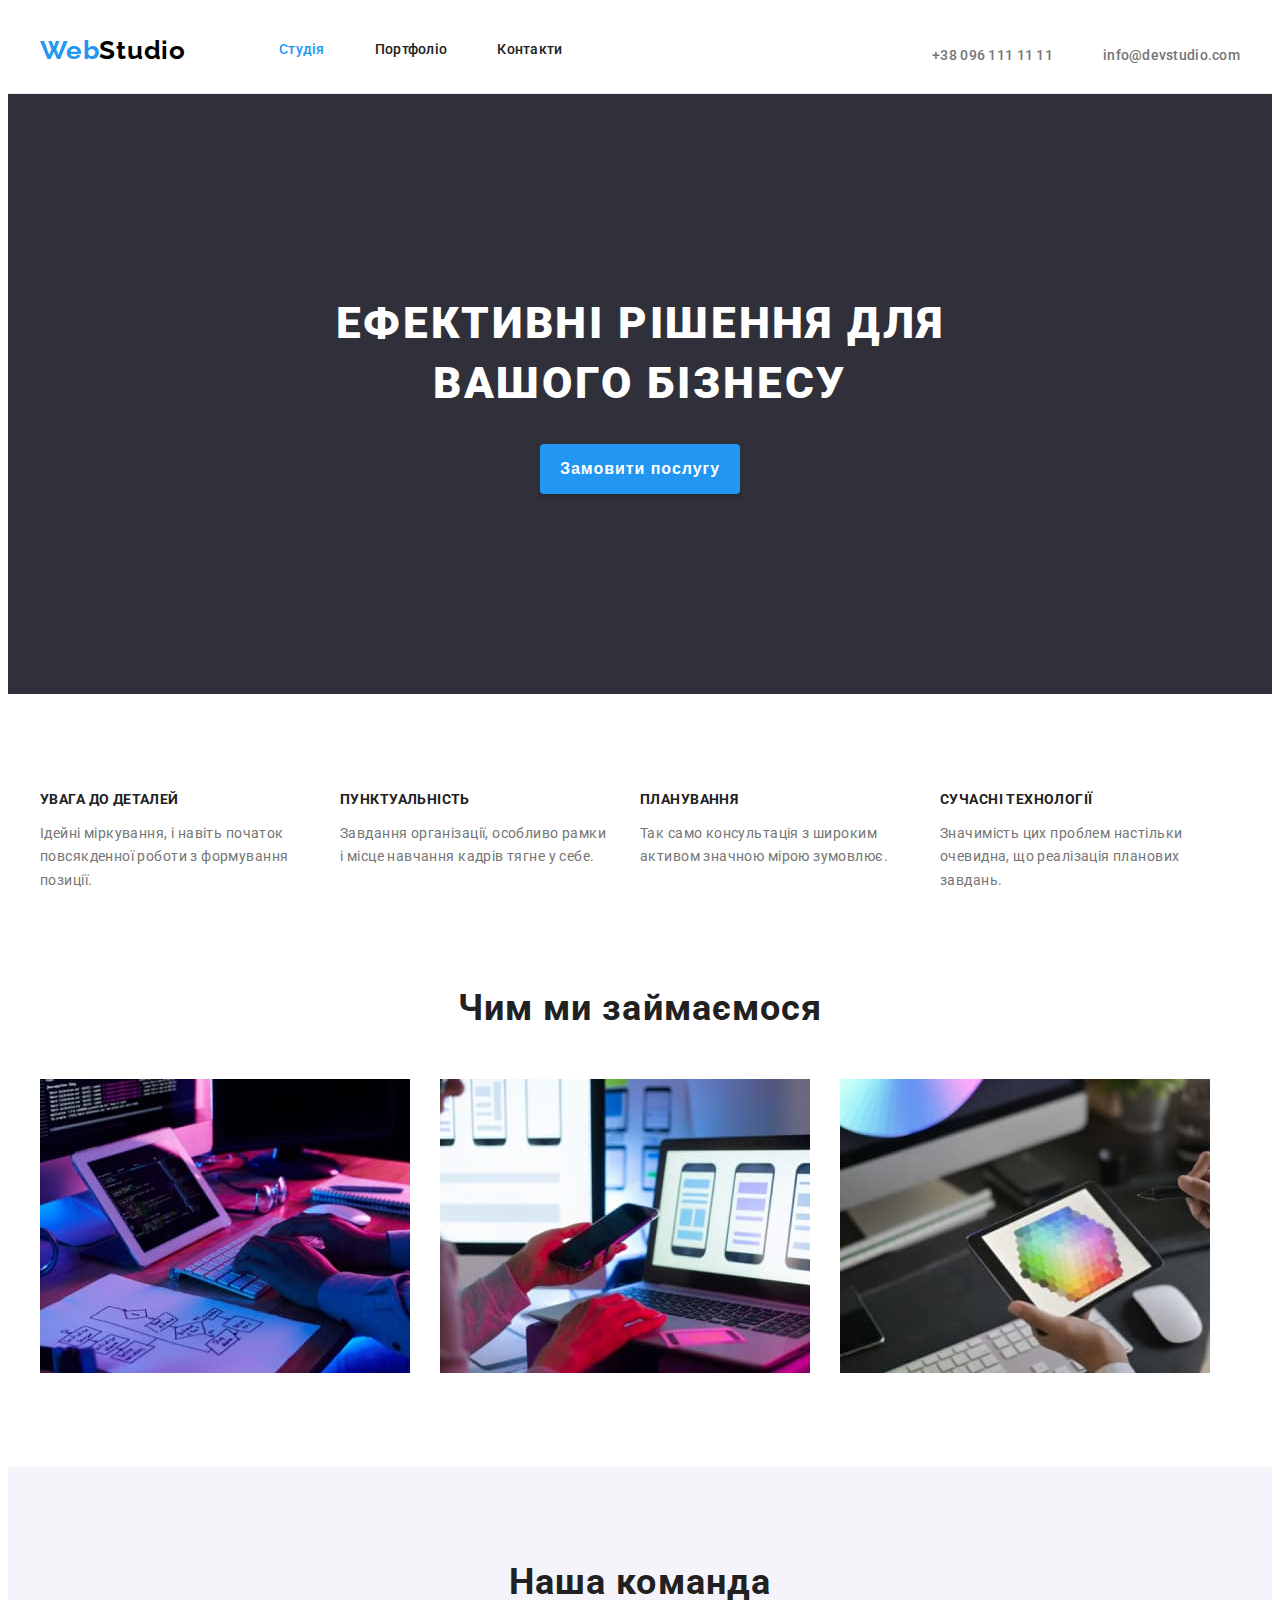
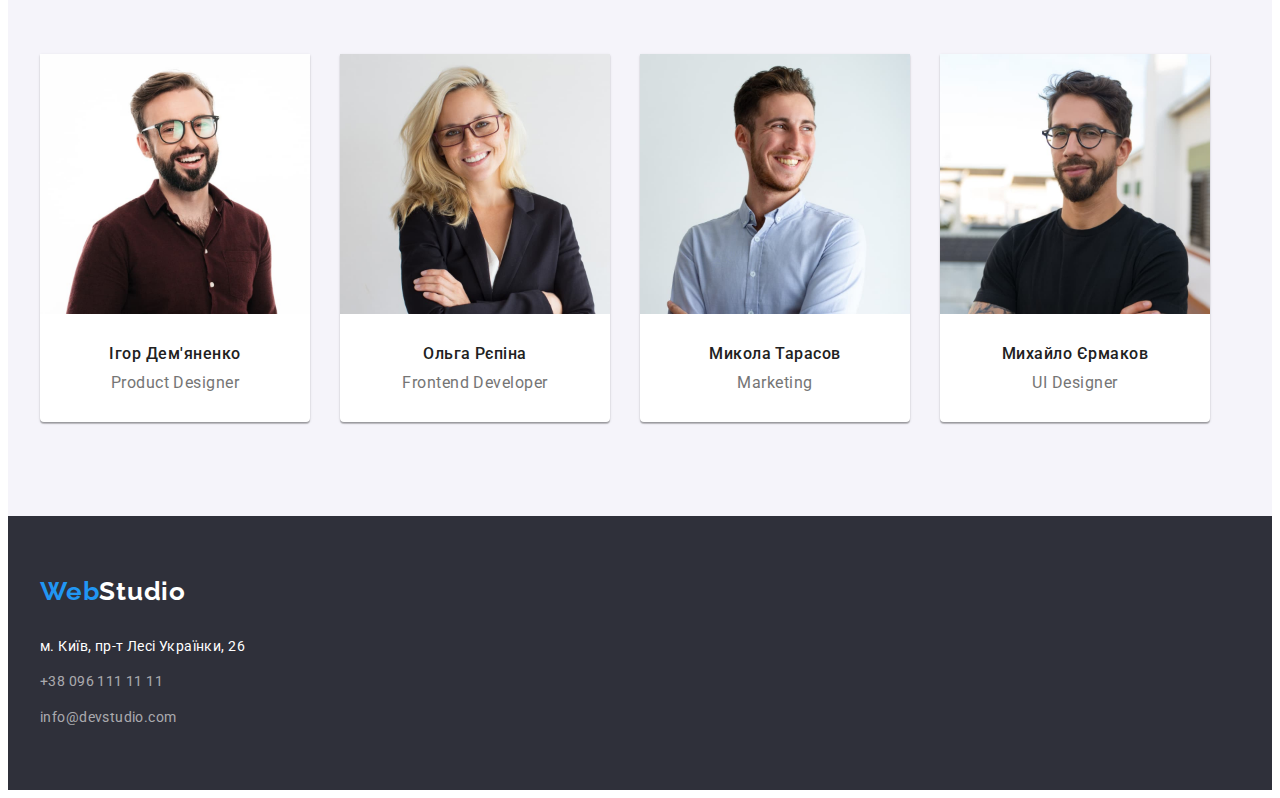
==== commit e6dd688e: "save" ====
--- a/index.html
+++ b/index.html
@@ -62,7 +62,7 @@
       </section>
 
       <!--Наші переваги-->
-      <section class="advantages">
+      <section class="advantages section">
         <div class="container">
           <h2 class="hiden-title visually-hidden">Наші переваги</h2>
           <ul class="advantages-list list">
@@ -98,7 +98,7 @@
       </section>
 
       <!--Наші послуги-->
-      <section class="services">
+      <section class="services section">
         <div class="container">
           <h2 class="services-title">Чим ми займаємося</h2>
           <ul class="services-list list">
@@ -131,7 +131,7 @@
       </section>
 
       <!--Наша команда-->
-      <section class="team">
+      <section class="team section">
         <div class="container">
           <h2 class="team-title">Наша команда</h2>
           <ul class="team-list list">
@@ -181,7 +181,7 @@
     </main>
     <footer class="footer">
       <div class="container">
-        <a class="logo link" href="index.html" lang="eu"
+        <a class="logo logo-footer link" href="index.html" lang="eu"
           >Web<span class="logo-color-footer">Studio</span></a
         >
         <address id="address">
--- a/css/styles.css
+++ b/css/styles.css
@@ -87,6 +87,8 @@
     overflow: hidden;
 }
 
+
+
 /*--------------------------------------- header -----------------------------------------------------*/ 
 
 .header {
@@ -172,6 +174,7 @@
     line-height: var(--second-lh);
     letter-spacing: 0.96px;
     border-radius: 4px;
+    border: 0px;
     box-shadow: 0 4px 4px 0 rgba(0, 0, 0, 0.15);
     cursor: pointer;
     min-width: 200px;
@@ -255,6 +258,8 @@
     font-weight: 500;
     line-height: var(--second-lh);
     letter-spacing: 0.48px;
+    margin-top: 25px;
+    
 }
 
 .team-text {
@@ -263,6 +268,7 @@
     font-size: 16px;
     line-height: var(--second-lh);
     letter-spacing: 0.48px;
+    margin-bottom: 25px;
 }
 
 .team-item {
@@ -291,6 +297,7 @@
     letter-spacing: 0.42px;
     font-style: normal;
     margin-top: 20px;
+    margin-top: 28px;
 }
 
 .contacst-footer {
@@ -302,7 +309,9 @@
     letter-spacing: 0.42px;
 }
 
-
+.contacts-item {
+    margin-top: 12px;
+}
 /* ********************************************** PORTFOLIO ****************************************************** */
 
 .portfolio {
@@ -311,6 +320,9 @@
 }
 .portfolio-filtr {
     margin-bottom: 50px;
+    display: flex;
+    justify-content: center;
+    gap: 8px;
 }
 
 
@@ -324,9 +336,9 @@
     letter-spacing: 0.48px;
     border-radius: 4px;
     background-color: var(--button-second-color);
-    box-shadow: 0px 2px 2px 0px rgba(0, 0, 0, 0.12), 0px 1px 2px 0px rgba(0, 0, 0, 0.08), 0px 3px 1px 0px rgba(0, 0, 0, 0.10);
     cursor: pointer;
     padding: 6px 22px 6px 22px;
+    border: 0px;
 
 }
 
@@ -341,6 +353,7 @@
     font-weight: 700;
     line-height: 2;
     letter-spacing: 1.08px;
+    margin: 20px 24px 0 24px;
 }
 
 .portfolio-text {
@@ -348,6 +361,7 @@
     font-size: 16px;
     line-height: var(--second-lh);
     letter-spacing: 0.48px;
+    margin: 0 24px 20px 24px;
 }
 
 .portfolio-list {
@@ -359,6 +373,7 @@
 }
 
 .portfolio-item {
+    border: 1px solid #eee;
     width: 370px;
     height: 404px;
 }
